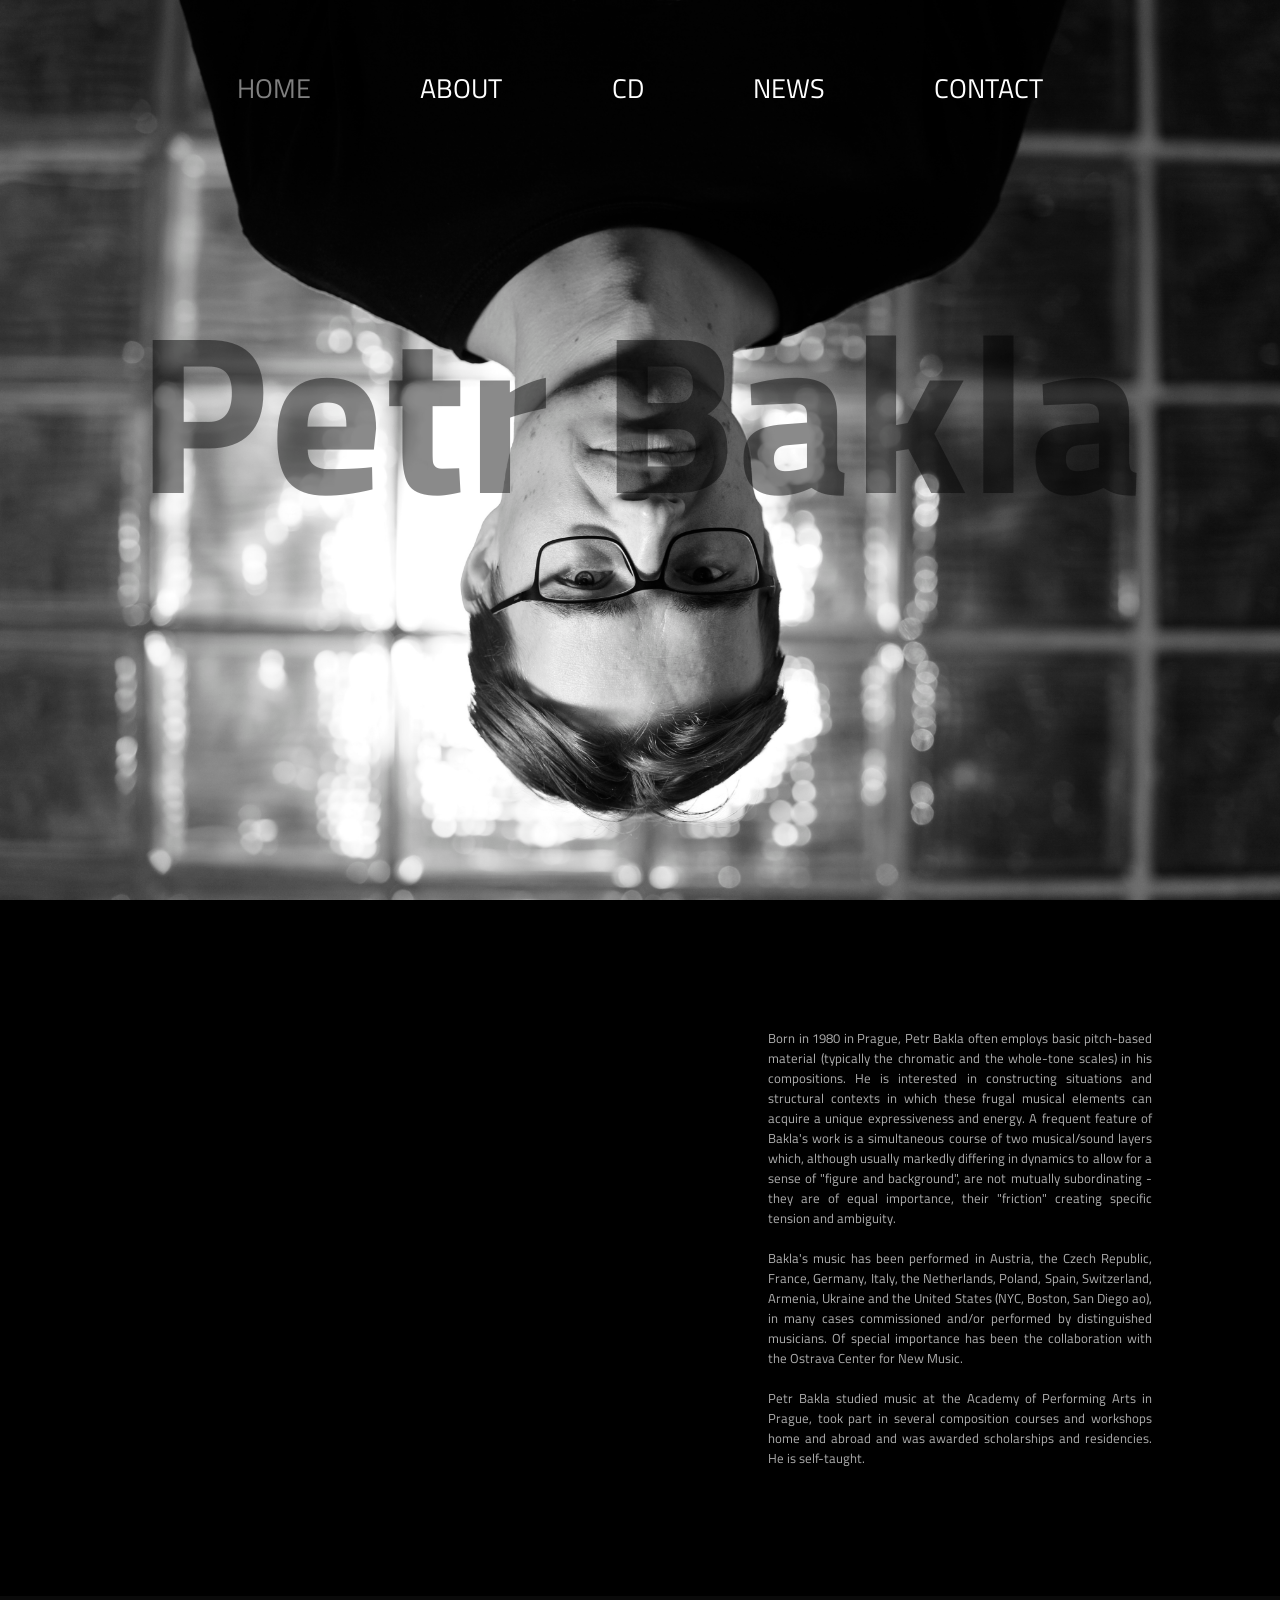
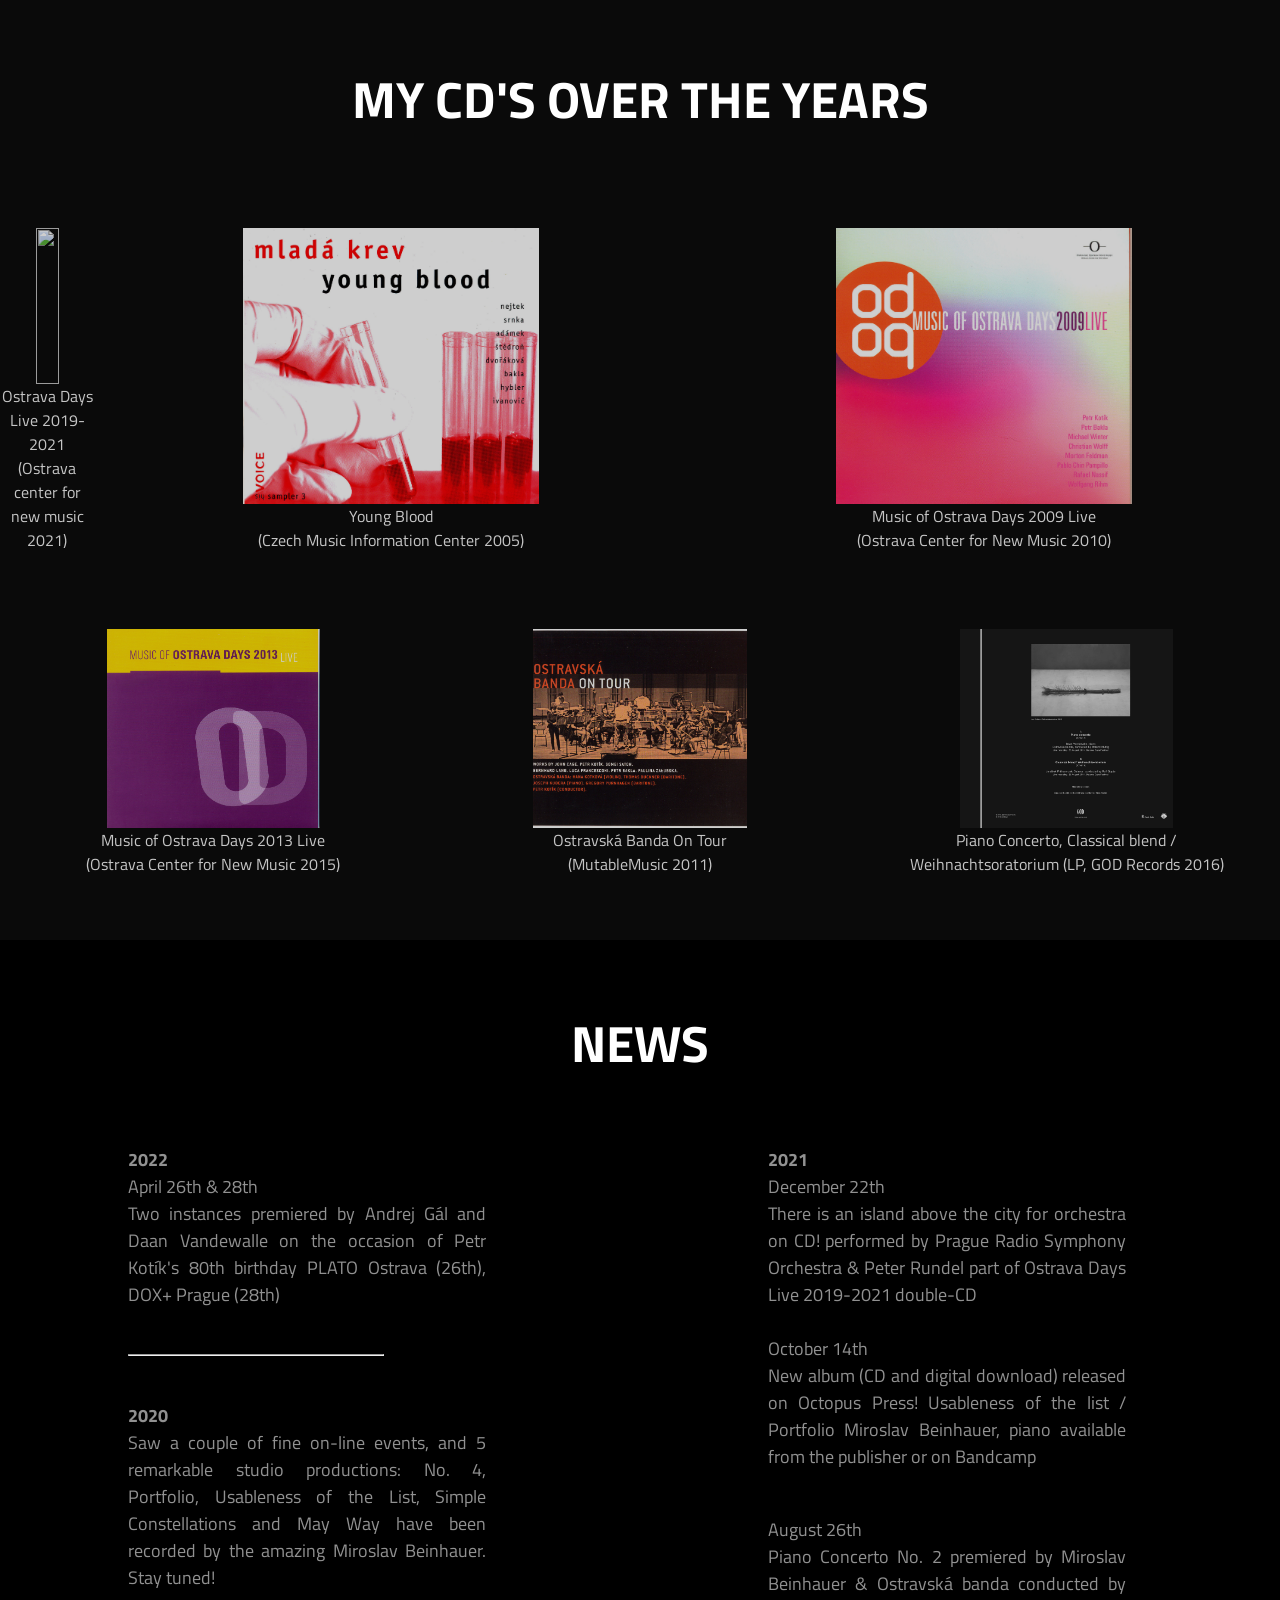
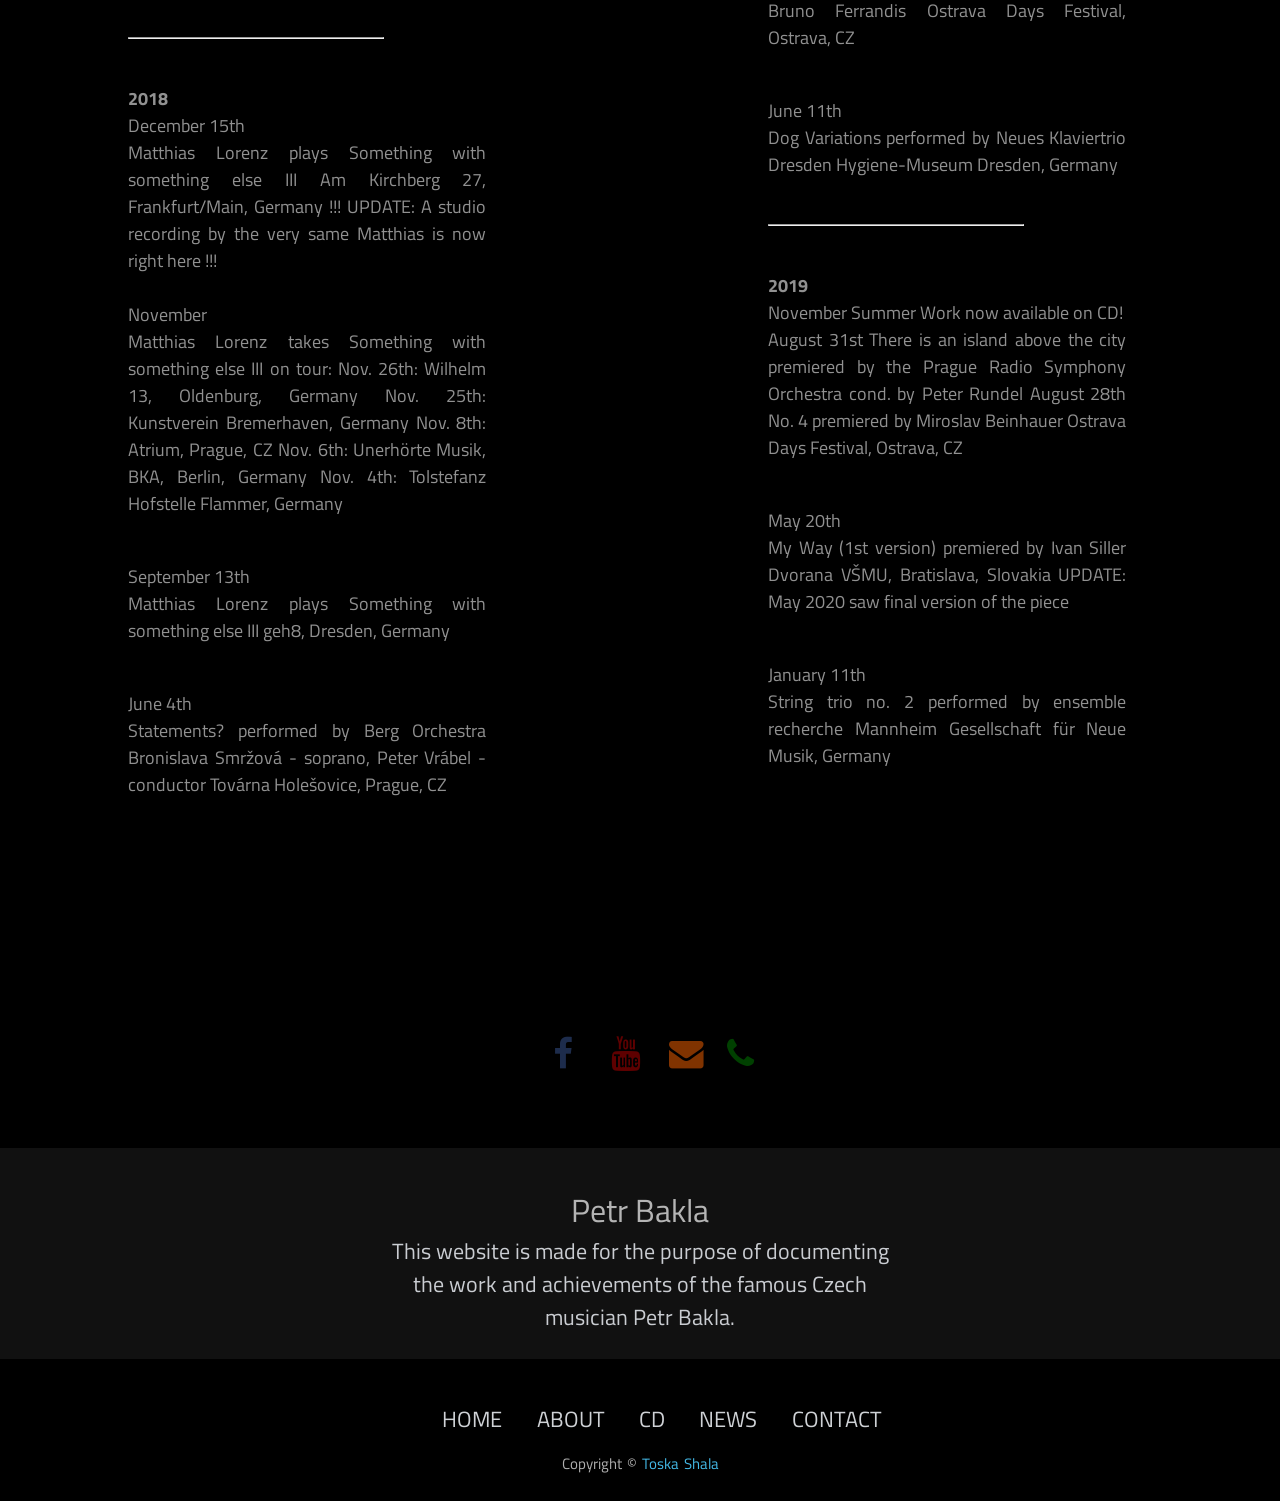
==== index.html @ 022b51d5 "first commit" ====
<!DOCTYPE html>
<html lang="en">

    <head>
        <link rel="stylesheet" href="https://cdnjs.cloudflare.com/ajax/libs/font-awesome/4.7.0/css/font-awesome.min.css">
        <link rel="stylesheet" href="index.css">
        <meta charset="UTF-8">
        <meta http-equiv="X-UA-Compatible" content="IE=edge">
        <meta name="viewport" content="width=device-width, initial-scale=1.0">
        <title>Home</title>
    </head>

    <script defer src=index.js></script>

    <header>
        
        <div id="intro">
            <div id="sideNavigation" class="sidenav">
                <a href="javascript:void(0)" class="closebtn" onclick="closeNav()">&times;</a>
                <a href="#" style="color: white;">Home</a>
                <a href="#biography">About</a>
                <a href="#cd">CD</a>
                <a href="#news">News</a>
                <a href="#contact">Contact</a>
              </div>
                  <a href="#" onclick="openNav()">
                  <svg viewBox="0 0 100 80" width="40" height="40">
                  <rect width="100" height="20" rx="8" style="fill:#2e5767"></rect>
                  <rect y="30" width="100" height="20" rx="8"style="fill:#2e5767"></rect>
                  <rect y="60" width="100" height="20" rx="8"style="fill:#2e5767"></rect>
              </svg>
                </a>
            <div id="menu">
                <ul>
                    <a href="index.html">
                        <li style="color: grey;">Home</li>
                    </a>
    
                    <a href="#biography">
                        <li>About</li>
                    </a>
    
                    <a href="#cd">
                        <li>CD</li>
                    </a>

                    <a href="#news">
                        <li>NEWS</li>
                    </a>
                
                    <a href="#contact">
                        <li>Contact</li>
                    </a>
                </ul>
            </div>
            <p>Petr Bakla</p>
        </div>
    </header>


    <body>


        <section id="biography">

        <p>
            Born in 1980 in Prague, Petr Bakla often employs basic pitch-based material      (typically the chromatic and the whole-tone scales) in his compositions. He is interested in constructing situations and structural contexts in which these frugal musical elements can acquire a unique expressiveness and energy. A frequent feature of Bakla's work is a simultaneous course of two musical/sound layers which, although usually markedly differing in dynamics to allow for a sense of "figure and background", are not mutually subordinating - they are of equal importance, their "friction" creating specific tension and ambiguity.
            <br><br>
            Bakla's music has been performed in Austria, the Czech Republic, France, Germany, Italy, the Netherlands, Poland, Spain, Switzerland, Armenia, Ukraine and the United States (NYC, Boston, San Diego ao), in many cases commissioned and/or performed by distinguished musicians. Of special importance has been the collaboration with the Ostrava Center for New Music.
            <br><br>
            Petr Bakla studied music at the Academy of Performing Arts in Prague, took part in several composition courses and workshops home and abroad and was awarded scholarships and residencies. He is self-taught.
        </p>

        </section>


        <section id="cd">

    <p id="title">My CD's over the years</p>

    <div id="cd1">

        <div class="item">
            <img src="bakla_island.jpg" alt="">Ostrava Days Live 2019-2021 <br>(Ostrava center for new music 2021)
        </div>

        <div class="item">
            <img src="Bakla_mladakrev.jpg" alt="">Young Blood <br> (Czech Music Information Center 2005)
        </div>

        <div class="item">
            <img src="Bakla_moolive.jpg" alt="">Music of Ostrava Days 2009 Live<br> (Ostrava Center for New Music 2010)
        </div>

    </div>

    <div id="cd2">

        <div class="item">
            <img src="Bakla_musicofostrava.jpg" alt="">Music of Ostrava Days 2013 Live <br> (Ostrava Center for New Music 2015)
        </div>

        <div class="item">
            <img src="Bakla_ontour.jpg" alt="">Ostravská Banda On Tour <br> (MutableMusic 2011)
        </div>

        <div class="item">
            <img src="Bakla_pianoconcerto.jpg" alt="">Piano Concerto, Classical blend /<br> Weihnachtsoratorium (LP, GOD Records 2016)
        </div>

    </div>

        </section>


        <section id="news">


            <p id="title">NEWS</p>

            <div id="news-flex">

                <div class="news1">

                    <p><b>2022</b><br>April 26th & 28th<br>
                        Two instances premiered by Andrej Gál and Daan Vandewalle
                        on the occasion of Petr Kotík's 80th birthday
                        PLATO Ostrava (26th), DOX+ Prague (28th) 
                    </p>

                    <br>
                    <hr width="50%">
                    <br>
                    <p><b>2020</b><br>
                        Saw a couple of fine on-line events, and 5 remarkable studio productions:
                        No. 4, Portfolio, Usableness of the List, Simple Constellations and May Way
                        have been recorded by the amazing Miroslav Beinhauer. Stay tuned!
                    </p>

                    <br>
                    <hr width="50%">
                    <br>

                    <p><b>2018</b><br>
                        December 15th <br>
                        Matthias Lorenz plays Something with something else III
                        Am Kirchberg 27, Frankfurt/Main, Germany
                        !!! UPDATE: A studio recording by the very same Matthias is now right here !!!
                        <br><br>
                        <p>November<br>
                            Matthias Lorenz takes Something with something else III on tour:
                            Nov. 26th: Wilhelm 13, Oldenburg, Germany    
                            Nov. 25th: Kunstverein Bremerhaven, Germany    
                            Nov. 8th:  Atrium, Prague, CZ    
                            Nov. 6th:  Unerhörte Musik, BKA, Berlin, Germany    
                            Nov. 4th:  Tolstefanz Hofstelle Flammer, Germany   
                        </p>    
                        <br>
                        <p>September 13th<br>
                            Matthias Lorenz plays Something with something else III
                            geh8, Dresden, Germany
                        </p>
                        <br>
                        <p>June 4th<br>
                            Statements? performed by Berg Orchestra    
                            Bronislava Smržová - soprano, Peter Vrábel - conductor    
                            Továrna Holešovice, Prague, CZ
                        </p>          
                    </p>
                    
                </div>
    
                <div class="news2">

                    <p><b>2021</b><br>December 22th<br>
                        There is an island above the city for orchestra on CD!
                        performed by Prague Radio Symphony Orchestra & Peter Rundel
                        part of Ostrava Days Live 2019-2021 double-CD
                        <br><br>
                        <p>October 14th<br>
                            New album (CD and digital download) released on Octopus Press!
                            Usableness of the list / Portfolio
                            Miroslav Beinhauer, piano
                            available from the publisher or on Bandcamp
                        </p>
                        <br>
                        <p>August 26th<br>
                            Piano Concerto No. 2
                            premiered by Miroslav Beinhauer & Ostravská banda conducted by Bruno Ferrandis
                            Ostrava Days Festival, Ostrava, CZ
                        </p>
                        <br>
                        <p>June 11th<br>
                            Dog Variations performed by Neues Klaviertrio Dresden
                            Hygiene-Museum Dresden, Germany
                        </p>
                    </p>
                    <br>
                    <hr width="50%">
                    <br>
                    <p><b>2019</b><br>
                        November
                        Summer Work now available on CD!
                        <br>
                        <p>August 31st
                            There is an island above the city
                            premiered by the Prague Radio Symphony Orchestra cond. by Peter Rundel
                            August 28th
                            No. 4 premiered by Miroslav Beinhauer
                            Ostrava Days Festival, Ostrava, CZ
                        </p>
                        <br>
                        <p>May 20th<br>
                            My Way (1st version) premiered by Ivan Siller
                            Dvorana VŠMU, Bratislava, Slovakia
                            UPDATE: May 2020 saw final version of the piece
                        </p>
                        <br>
                        <p>January 11th<br>
                            String trio no. 2 performed by ensemble recherche
                            Mannheim Gesellschaft für Neue Musik, Germany
                        </p>
                    </p>

                </div>
            </div>
        </section>

        <section id="contact">

            <div id="title1">Get in touch:</div>
            <div id="contact2">

                <a href="https://www.facebook.com/" target="_blank" class="fa fa-facebook"></a>
                <a href="https://www.youtube.com/watch?v=GbBS0vCYT_s" target="_blank" class="fa fa-youtube"></a>
                <a href="#" class="fa fa-envelope"></a>
                <a href="#" class="fa fa-phone"></a>

            </div>
        </section>

        <footer>
            <div class="footer-first">
                <h3>Petr Bakla</h3>
                <p>This website is made for the purpose of documenting the work and achievements of the famous Czech musician Petr Bakla.</p>
            </div>
            <div class="footer-second">

                        <div class="footer-nav">

                            <ul>
                                <li><a href="#">Home</a></li>
                                <li><a href="#biography">About</a></li>
                                <li><a href="#cd">CD</a></li>
                                <li><a href="#news">News</a></li>
                                <li><a href="#contact">Contact</a></li>

                            </ul>
                        </div>
                        <p>copyright &copy; <a href="#">Toska Shala</a></p>
            </div>
    
        </footer>

    </body>
</html>
---- index.css ----
@import url('https://fonts.googleapis.com/css2?family=Titillium+Web:wght@200;300;700&display=swap');

* {
    box-sizing: border-box;
    -webkit-font-smoothing: antialiased;
    margin: 0;
    padding: 0;
    scroll-behavior: smooth;
   
}

body {
    background-color: black;
    font-size: 30px;
    font-family: 'Titillium Web', sans-serif;
}

.sidenav {
    height: fit-content;
    position: fixed;
    z-index: 1;
    top: 0;
    left: 0;
    background-color: rgba(26, 25, 25, 0.673);
    overflow-x: hidden;
    padding-top: 5%;
    transition: 0.5s;
}
.sidenav{
    display: none;
}
svg {
    display: none;
    margin-left: 10%;
    padding-top: 10%;
    height: 100px;
}

.sidenav a {
    padding: 8px 8px 30px 32px;
    text-decoration: none;
    font-size: 5vw;
    color: #818181;
    display: block;
    transition: 0.3s
}

.sidenav a:hover, .offcanvas a:focus {
    color: #f1f1f1;
}

.sidenav .closebtn {
    position: absolute;
    top: 0;
    right: 25px;
    font-size: 36px;
    margin-left: 50px;
}

a {
    text-decoration: none;
    color: white;
}

li {
    font-size: 3vh;
    text-transform: uppercase;
    display: inline;
    padding: 4%;
    
}

li:hover {
    color: grey;
}

#menu {
    text-align: center;
    animation: navigation 2s;
    padding-top: 5%;
}

@keyframes navigation {
    0%{
        margin-right: 60%;
        opacity: 0;
    }
}

#intro {
    width: 100%;
    height: 100vh;
    background-repeat: no-repeat;
    background-position: center;
    background-size: cover;
    background-attachment: fixed;
    background-image: url(petr_bakla_portrait.jpg);
}

#intro p {
    color: rgba(1, 1, 1, 0.457);
    text-align: center;
    padding-top: 10%;
    font-size: 25vh;
    font-weight: 700;
    animation: name 2s;
}


@keyframes name {
    0%{
        opacity: 0;
        padding-top: 30%;
    }
}

#biography {
    overflow: hidden;
    width: 100%;
    height: fit-content;
    background-repeat: no-repeat;
    background-position: center;
    background-size: cover;
    background-attachment: fixed;
    background-image: url(audio.jpg);
}

#biography p {
    text-align: justify;
    text-justify: inter-word;
    color: rgba(255, 255, 255, 0.684);
    font-size: 1vw;
    width: 40%;
    float: right;
    padding-top: 10%;
    padding-right: 10%;
    padding-bottom: 10%;

}

#title {
    color: white;
    font-weight: 700;
    text-transform: uppercase;
    font-size: 4vw;
    padding-top: 5%;
}

#cd {
    text-align: center;
    padding-bottom: 5%;
    height: fit-content;
    width: 100%;
    background: rgba(11, 11, 11, 0.912);
    display: flex;
    flex-direction: column;
}

#cd p {
    padding-bottom: 7%;
}

#cd1 {
    display: flex;
    padding-bottom: 6%;
}

#cd2 {
    display: flex;
}

.item img {
    opacity: 0.8;
    width: 50%;
    height: 100%;
    object-fit: cover;
}

.item {
    font-size: 1.8vh;
    display: flex;
    flex-direction: column;
    color: rgba(255, 255, 255, 0.764);
    text-align: center;
    align-items: center;
}

.item:hover {
    opacity: 0.5;
}

#news {
    text-align: center;
    padding-bottom: 5%;
    width: 100%;
    height: fit-content;
    background-image: url(music.jpg);
    background-repeat: no-repeat;
    background-position: center;
    background-size: cover;
    background-attachment: fixed;
    display: block;
}

#news-flex {
    display: flex;
    text-align: left;
}

#news-flex p {
    text-align: justify;
    text-justify: inter-word;
    width: 70%;
    font-size: 2vh;
    color: rgba(255, 255, 255, 0.568);

}

.news1 {
    padding-left: 10%;
    padding-top: 5%;
    flex: 1;
    
}

.news2 {
    padding-left: 10%;
    padding-top: 5%;
    flex: 1;
    
}

#contact {
    background-image: url(contact.jpg);
    background-repeat: no-repeat;
    background-position: center;
    background-size: cover;
    background-attachment: fixed;
    opacity: 0.5;
    height: fit-content;
    width: 100%;
    align-items: center;
    display: block;
    padding-bottom: 5%;
}

#title1 {
    color: black;
    font-weight: 700;
    text-transform: uppercase;
    font-size: 5vw;
    padding-top: 5%;
    align-items: center;
    align-content: center;
    text-align: center;
    flex: 1;
}

#contact2 {
    align-items: center;
    align-content: center;
    text-align: center;
    font-family: 'Titillium Web', sans-serif;
    

}

.fa {
    font-size: 2.7vw;
    width: 3%;
    text-decoration: none;
    padding: 1% 2%;
    border-radius: 50%;
  }
  
  .fa:hover {
    opacity: 0.7;
  }

  .fa-facebook {
    color: #3B5998;
  }

  .fa-youtube {
    color: #bb0000;
  }
  
  .fa-envelope{
    color: #ff6600;
  }

  .fa-phone{
    color: green;
}

footer {
    background: #111;
    height: auto;
    width: 100%;
    padding-top: 3%;
    color: rgba(255, 255, 255, 0.685);
}

.footer-first {
    display: flex;
    flex-direction: column;
    align-items: center;
    justify-content: center;
    text-align: center;
    padding-bottom: 2%;
}

.footer-first h3 {
    font-size: 2rem;
    font-weight: 500;
    text-transform: capitalize;
    
}

.footer-first p {
    max-width: 500px;
    font-size: 1.7vw;
    color: #cacdd2;
}

.footer-second {
    background: #000;
    width: 100%;
    padding: 2%;
    padding-bottom: 2%;
    text-align: center;
    display: flex;
    flex-direction: column;
    text-align: center;
    align-items: center;
    align-content: center;
}

.footer-second p {
    font-size: 1.2vw;
    word-spacing: 2px;
    text-transform: capitalize;
}

.footer-second p a{
    color:#44bae8;
    font-size: 1.2vw;
    text-decoration: none;
}
.footer-second span {
    text-transform: uppercase;
    opacity: .4;
}

.footer-nav {
    width: 35%; 
}

.footer-nav ul {
  display: flex;
}

.footer-nav ul li {
    display: block;
    font-size: 1.7vw;
}

.footer-nav ul li a {
    color: #cfd2d6;
    text-decoration: none;
}

.footer-nav ul li a:hover {
    color: #27bcda;
}

@media only screen and (max-width: 500px) {
    svg{
        display: block;
    }
    .sidenav{
        display: block;
    }
    #menu{
        display: none;
    }
}

@media only screen and (max-width: 450px){
    #cd1{
        display: block;
    }

    #cd1 .item img{
        width: 35%;
    }
    #cd2 .item{
        font-size: 1.5vw;
    }
}

@media only screen and (max-width: 590px){
    #intro p{
        font-size: 15vh;
    }
}


@media only screen and (max-width: 700px){
    #news-flex{
        display: block;
    }
}
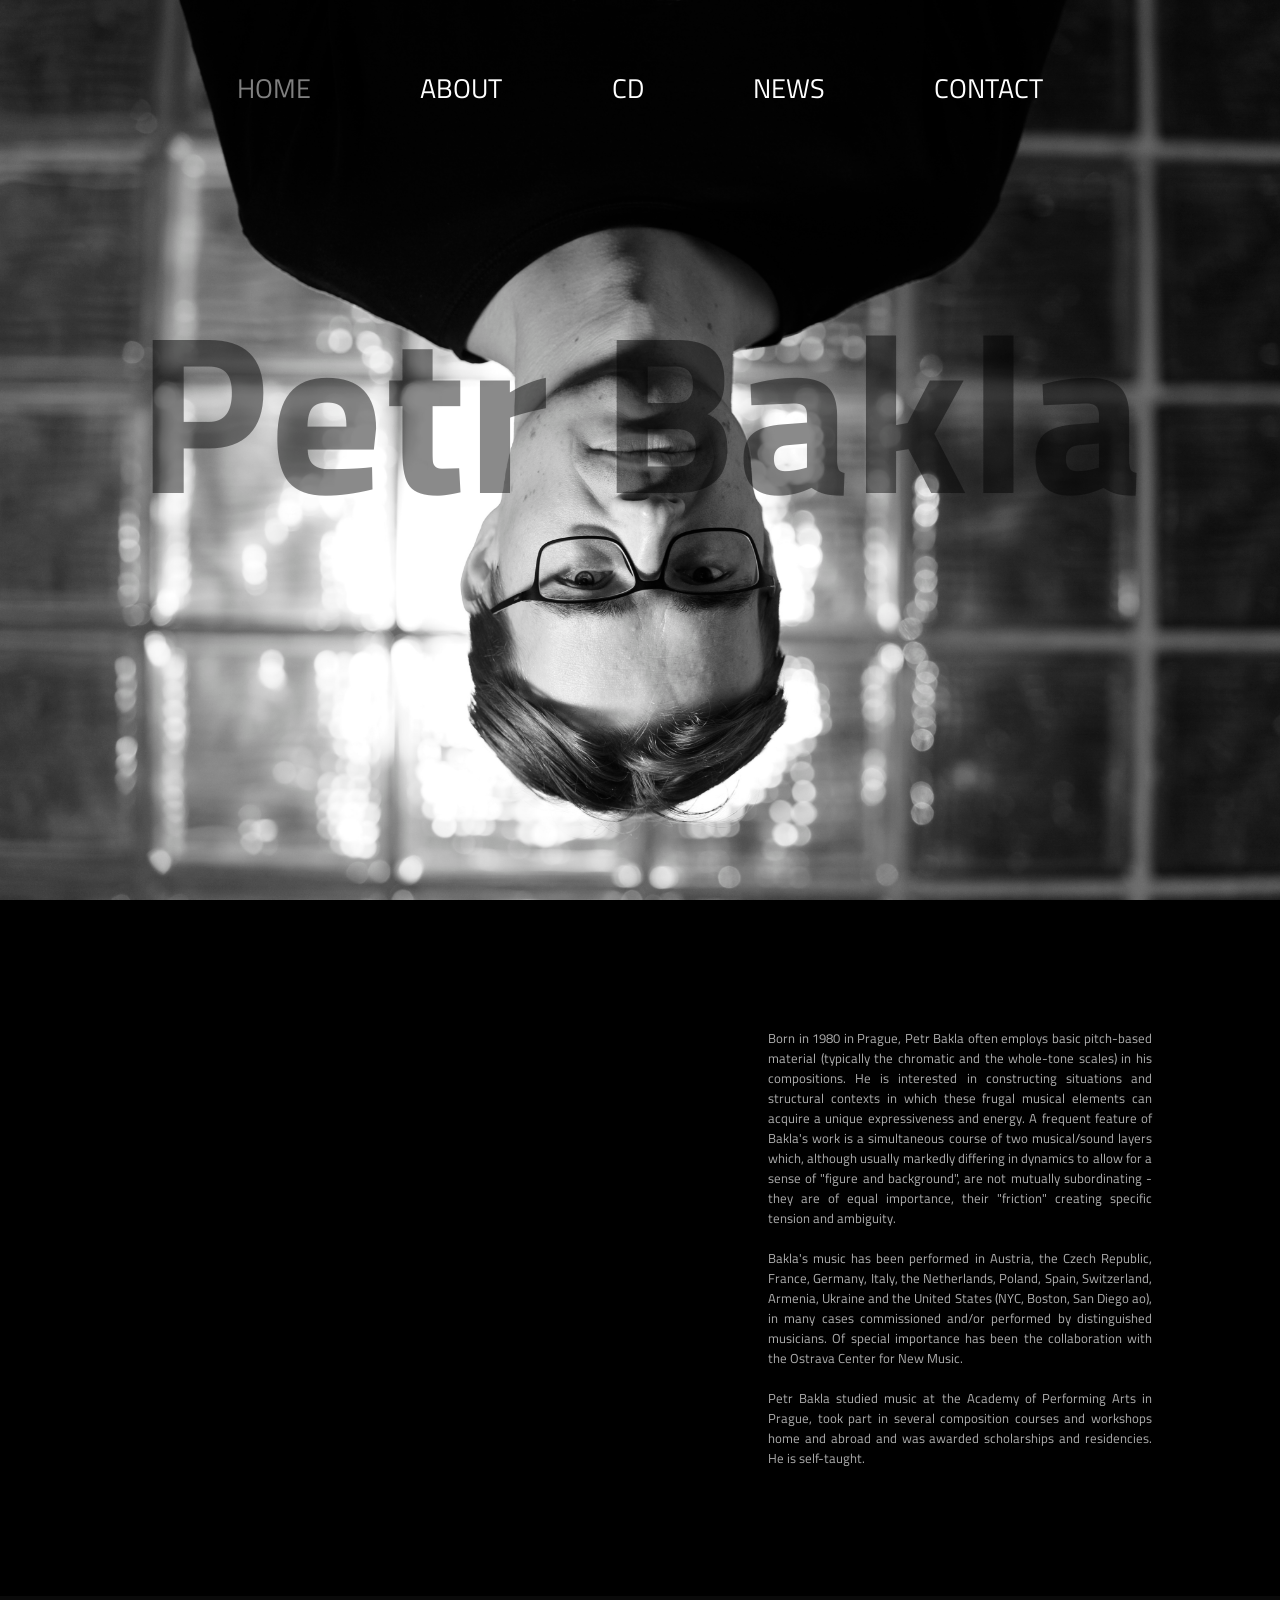
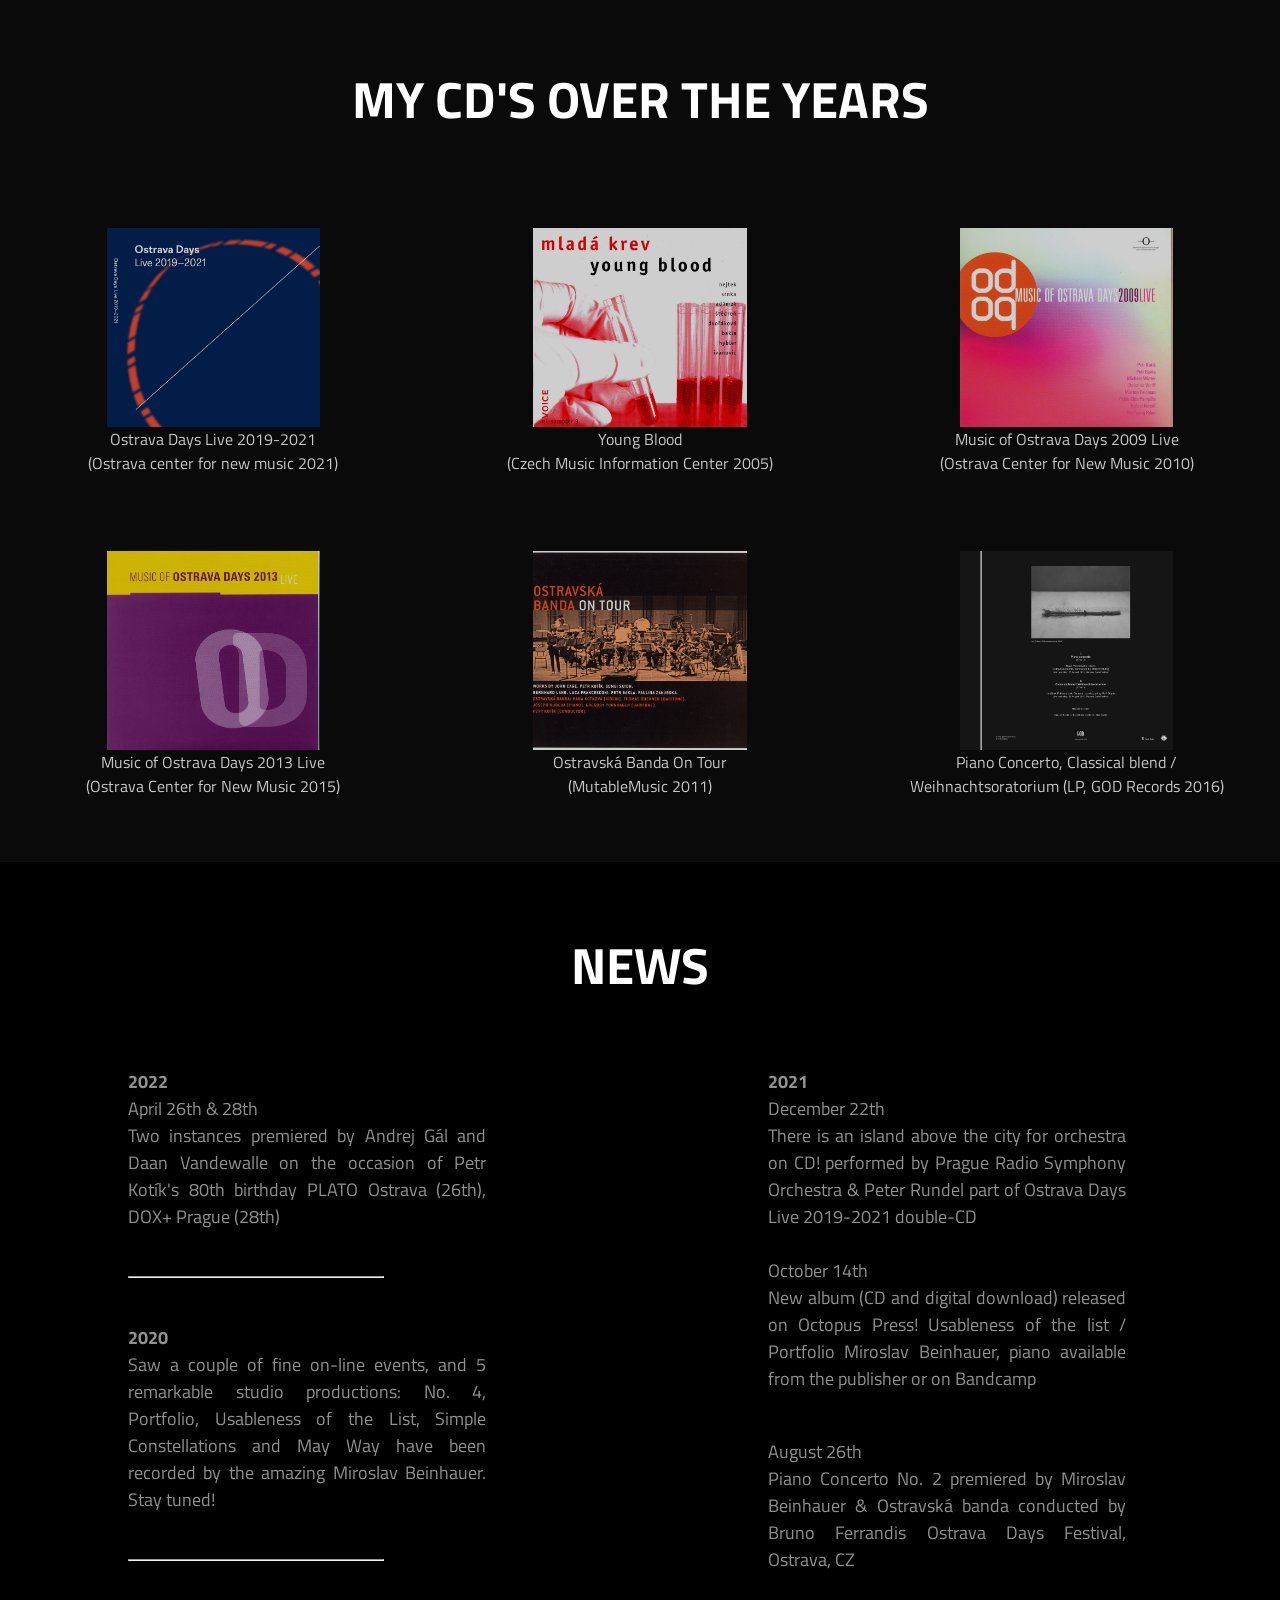
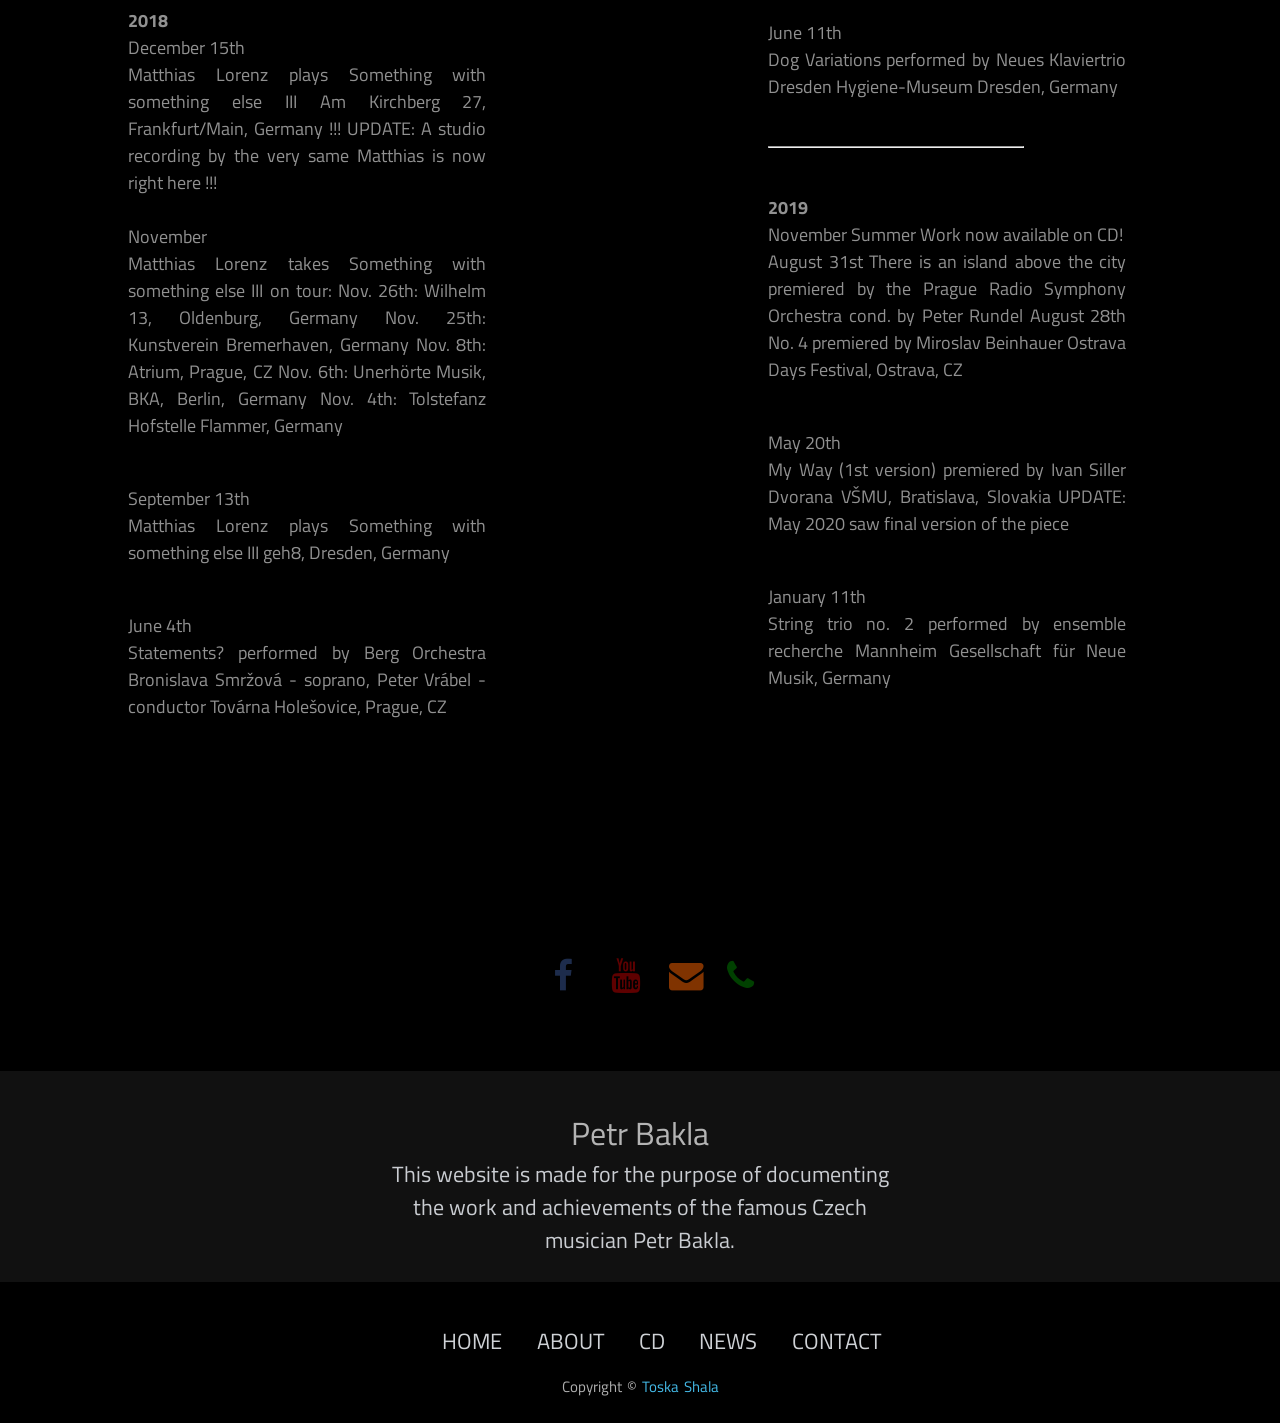
==== commit ebe6ed73: "master" ====
--- a/index.html
+++ b/index.html
@@ -81,7 +81,7 @@
     <div id="cd1">
 
         <div class="item">
-            <img src="bakla_island.jpg" alt="">Ostrava Days Live 2019-2021 <br>(Ostrava center for new music 2021)
+            <img src="Bakla_island.jpg" alt="">Ostrava Days Live 2019-2021 <br>(Ostrava center for new music 2021)
         </div>
 
         <div class="item">
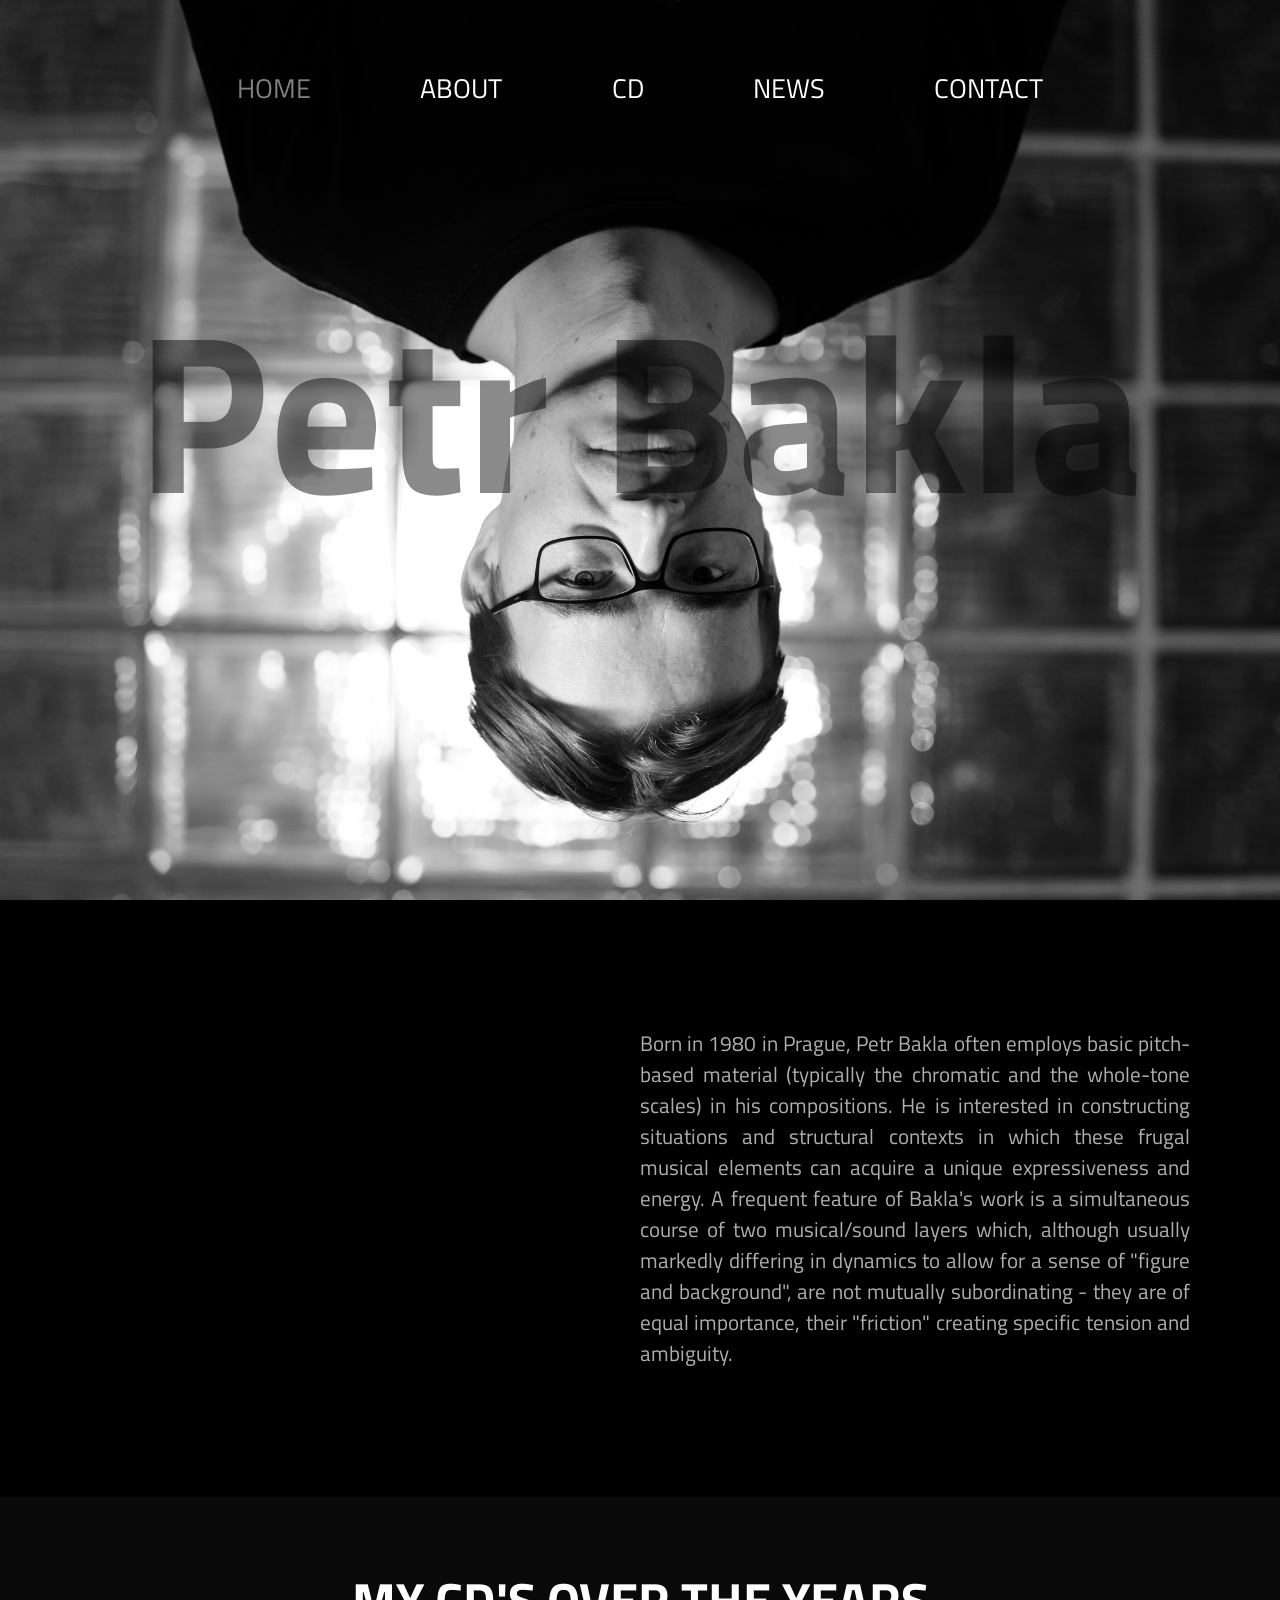
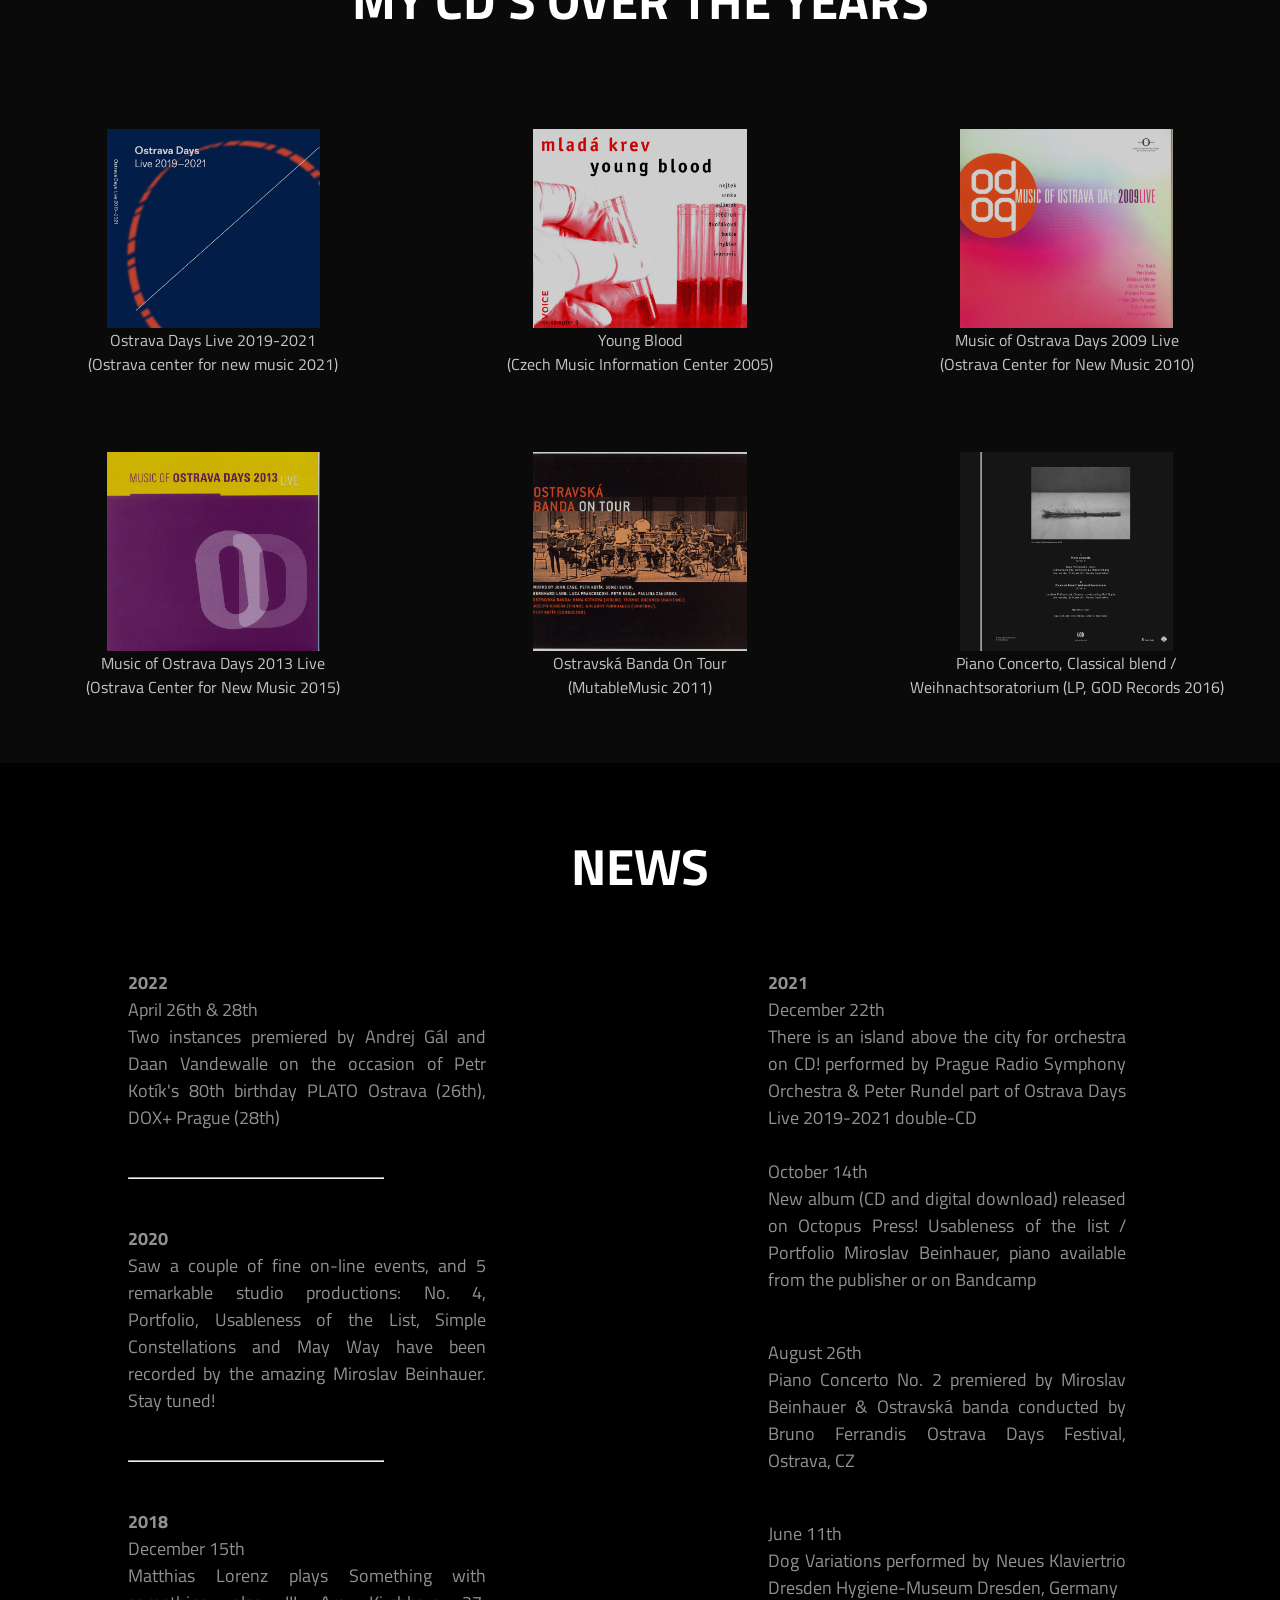
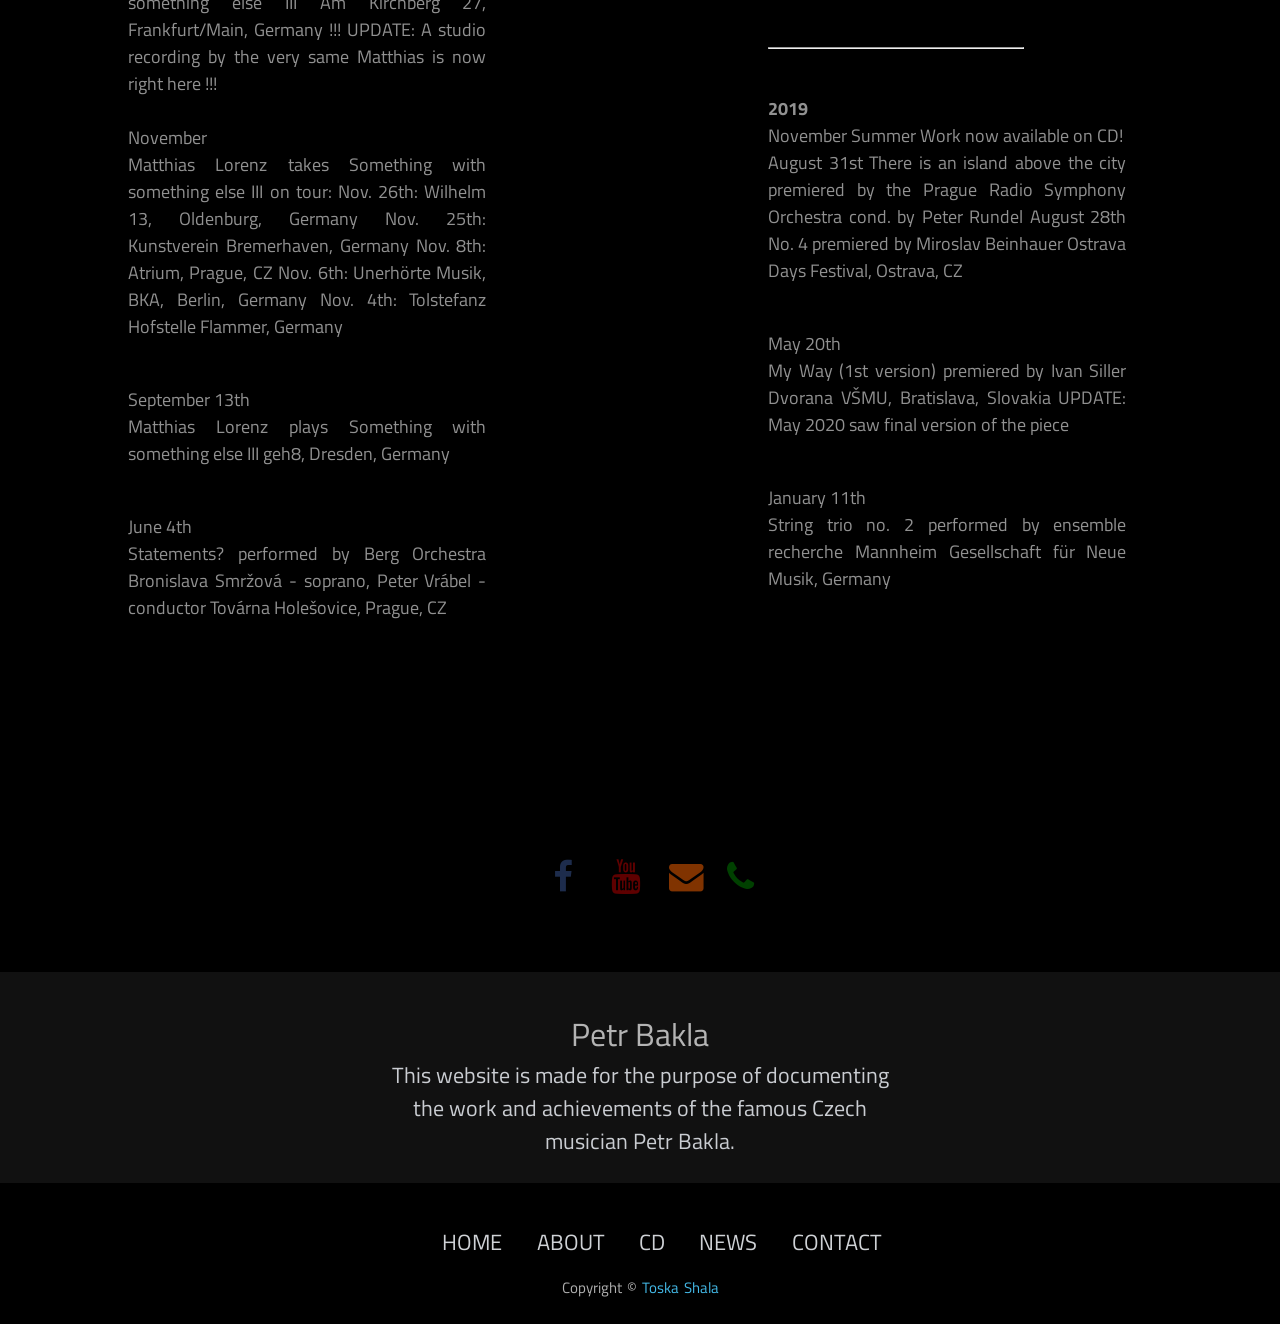
==== commit 15143e9e: "master" ====
--- a/index.html
+++ b/index.html
@@ -63,52 +63,50 @@
 
         <section id="biography">
 
-        <p>
-            Born in 1980 in Prague, Petr Bakla often employs basic pitch-based material      (typically the chromatic and the whole-tone scales) in his compositions. He is interested in constructing situations and structural contexts in which these frugal musical elements can acquire a unique expressiveness and energy. A frequent feature of Bakla's work is a simultaneous course of two musical/sound layers which, although usually markedly differing in dynamics to allow for a sense of "figure and background", are not mutually subordinating - they are of equal importance, their "friction" creating specific tension and ambiguity.
-            <br><br>
-            Bakla's music has been performed in Austria, the Czech Republic, France, Germany, Italy, the Netherlands, Poland, Spain, Switzerland, Armenia, Ukraine and the United States (NYC, Boston, San Diego ao), in many cases commissioned and/or performed by distinguished musicians. Of special importance has been the collaboration with the Ostrava Center for New Music.
-            <br><br>
-            Petr Bakla studied music at the Academy of Performing Arts in Prague, took part in several composition courses and workshops home and abroad and was awarded scholarships and residencies. He is self-taught.
-        </p>
+            <div id="para1">
+                Born in 1980 in Prague, Petr Bakla often employs basic pitch-based material (typically the chromatic and the whole-tone scales) in his compositions. He is interested in constructing situations and structural contexts in which these frugal musical elements can acquire a unique expressiveness and energy. A frequent feature of Bakla's work is a simultaneous course of two musical/sound layers which, although usually markedly differing in dynamics to allow for a sense of "figure and background", are not mutually subordinating - they are of equal importance, their "friction" creating specific tension and ambiguity.
+            </div>
+        
+
 
         </section>
 
 
         <section id="cd">
 
-    <p id="title">My CD's over the years</p>
-
-    <div id="cd1">
-
-        <div class="item">
-            <img src="Bakla_island.jpg" alt="">Ostrava Days Live 2019-2021 <br>(Ostrava center for new music 2021)
-        </div>
-
-        <div class="item">
-            <img src="Bakla_mladakrev.jpg" alt="">Young Blood <br> (Czech Music Information Center 2005)
-        </div>
-
-        <div class="item">
-            <img src="Bakla_moolive.jpg" alt="">Music of Ostrava Days 2009 Live<br> (Ostrava Center for New Music 2010)
-        </div>
-
-    </div>
-
-    <div id="cd2">
-
-        <div class="item">
-            <img src="Bakla_musicofostrava.jpg" alt="">Music of Ostrava Days 2013 Live <br> (Ostrava Center for New Music 2015)
-        </div>
-
-        <div class="item">
-            <img src="Bakla_ontour.jpg" alt="">Ostravská Banda On Tour <br> (MutableMusic 2011)
-        </div>
-
-        <div class="item">
-            <img src="Bakla_pianoconcerto.jpg" alt="">Piano Concerto, Classical blend /<br> Weihnachtsoratorium (LP, GOD Records 2016)
-        </div>
-
-    </div>
+            <p id="title">My CD's over the years</p>
+
+            <div id="cd1">
+
+                <div class="item">
+                    <img src="Bakla_island.jpg" alt="">Ostrava Days Live 2019-2021 <br>(Ostrava center for new music 2021)
+                </div>
+
+                <div class="item">
+                    <img src="Bakla_mladakrev.jpg" alt="">Young Blood <br> (Czech Music Information Center 2005)
+                </div>
+
+                <div class="item">
+                    <img src="Bakla_moolive.jpg" alt="">Music of Ostrava Days 2009 Live<br> (Ostrava Center for New Music 2010)
+                </div>
+
+            </div>
+
+            <div id="cd2">
+
+                <div class="item">
+                    <img src="Bakla_musicofostrava.jpg" alt="">Music of Ostrava Days 2013 Live <br> (Ostrava Center for New Music 2015)
+                </div>
+
+                <div class="item">
+                    <img src="Bakla_ontour.jpg" alt="">Ostravská Banda On Tour <br> (MutableMusic 2011)
+                </div>
+
+                <div class="item">
+                    <img src="Bakla_pianoconcerto.jpg" alt="">Piano Concerto, Classical blend /<br> Weihnachtsoratorium (LP, GOD Records 2016)
+                </div>
+
+            </div>
 
         </section>
 
--- a/index.css
+++ b/index.css
@@ -16,7 +16,7 @@
 }
 
 .sidenav {
-    height: fit-content;
+    height: 100%;
     position: fixed;
     z-index: 1;
     top: 0;
@@ -29,6 +29,7 @@
 .sidenav{
     display: none;
 }
+
 svg {
     display: none;
     margin-left: 10%;
@@ -123,20 +124,20 @@
     background-size: cover;
     background-attachment: fixed;
     background-image: url(audio.jpg);
-}
-
-#biography p {
+    display: flex;
+    flex-direction: column;
+    padding: 10% 7% 10% 50%;
+    
+}
+
+#biography div{
+    color: rgba(255, 255, 255, 0.684);
+    width: 100%;
+    float: right;
+    font-size: 2.3vh;
     text-align: justify;
-    text-justify: inter-word;
-    color: rgba(255, 255, 255, 0.684);
-    font-size: 1vw;
-    width: 40%;
-    float: right;
-    padding-top: 10%;
-    padding-right: 10%;
-    padding-bottom: 10%;
-
-}
+}
+
 
 #title {
     color: white;
@@ -374,19 +375,9 @@
     color: #27bcda;
 }
 
-@media only screen and (max-width: 500px) {
-    svg{
-        display: block;
-    }
-    .sidenav{
-        display: block;
-    }
-    #menu{
-        display: none;
-    }
-}
-
-@media only screen and (max-width: 450px){
+
+
+@media only screen and (max-width: 600px){
     #cd1{
         display: block;
     }
@@ -402,6 +393,7 @@
 @media only screen and (max-width: 590px){
     #intro p{
         font-size: 15vh;
+        padding-top: 20%;
     }
 }
 
@@ -410,6 +402,20 @@
     #news-flex{
         display: block;
     }
-}
-
-
+    svg{
+        display: block;
+    }
+    .sidenav{
+        display: block;
+    }
+    #menu{
+        display: none;
+    }
+    #biography{
+        padding-left: 20%;
+        padding-right: 20%;
+    }
+
+}
+
+
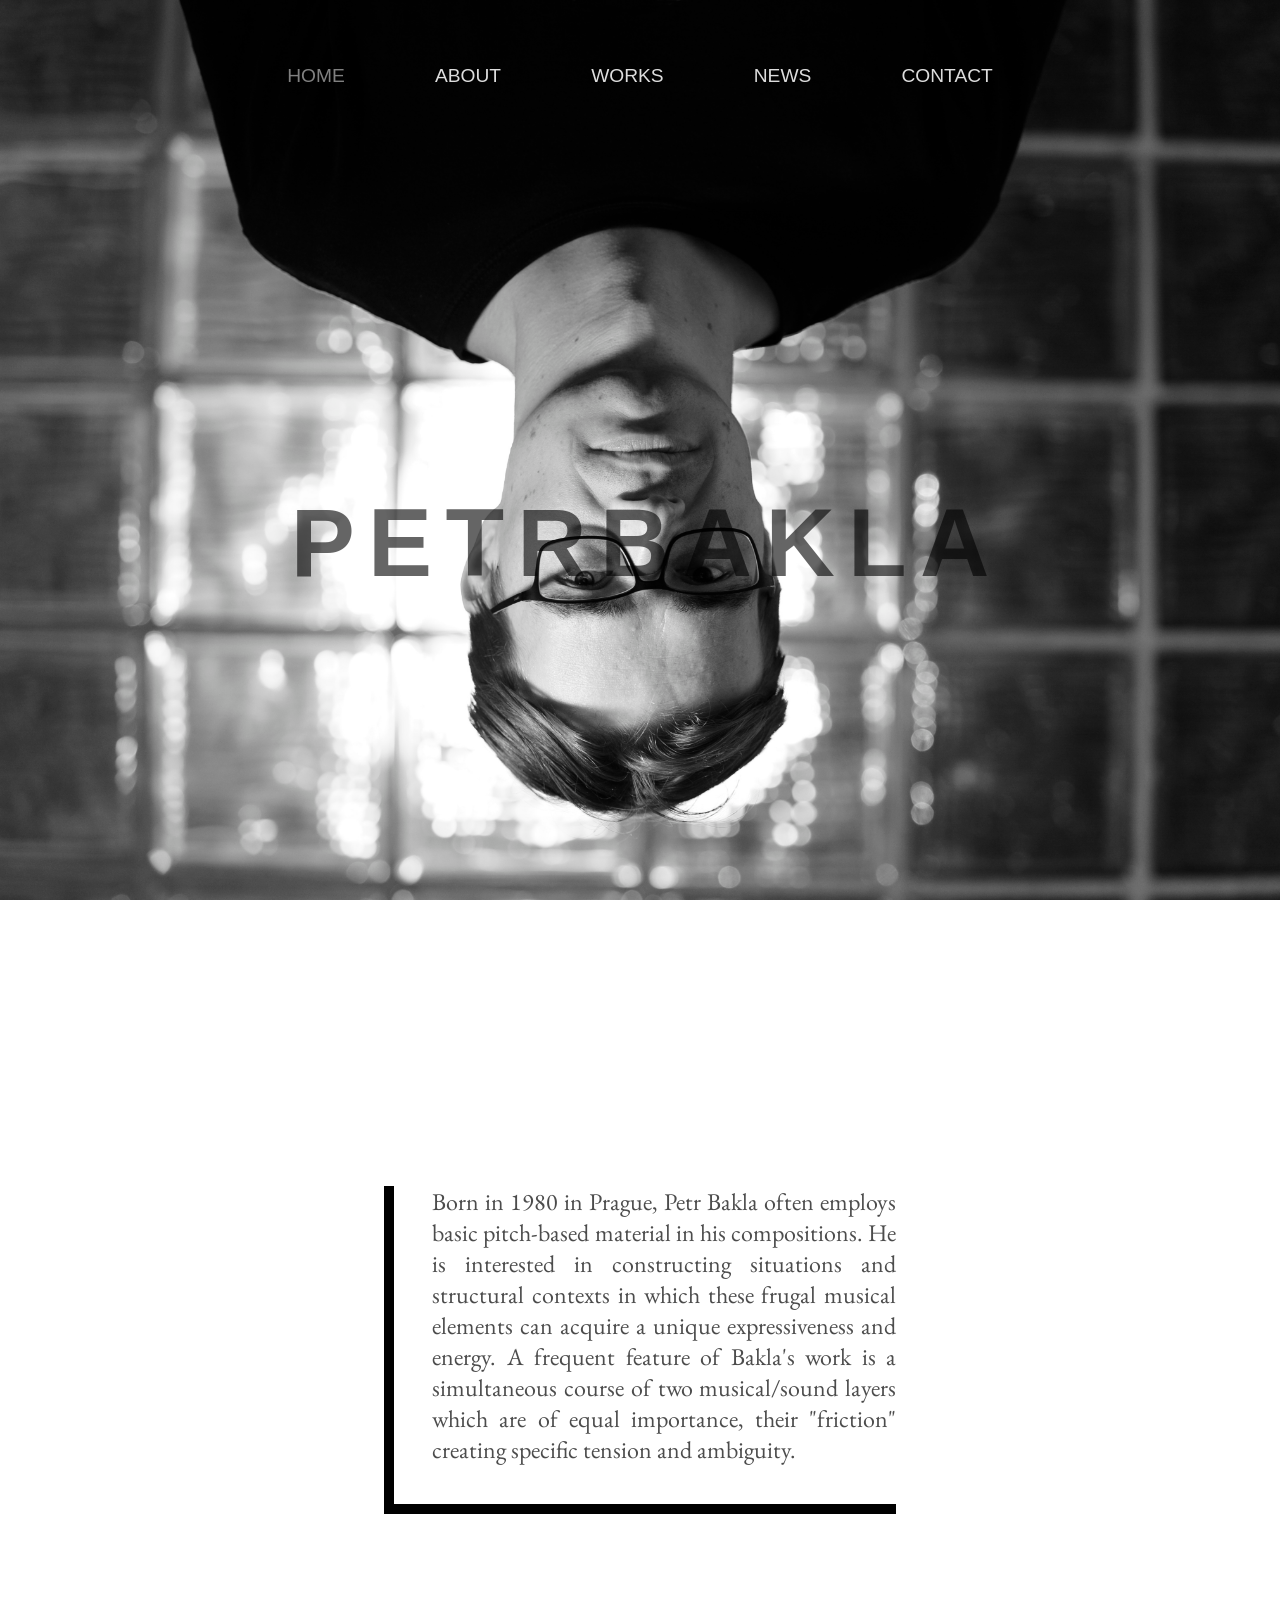
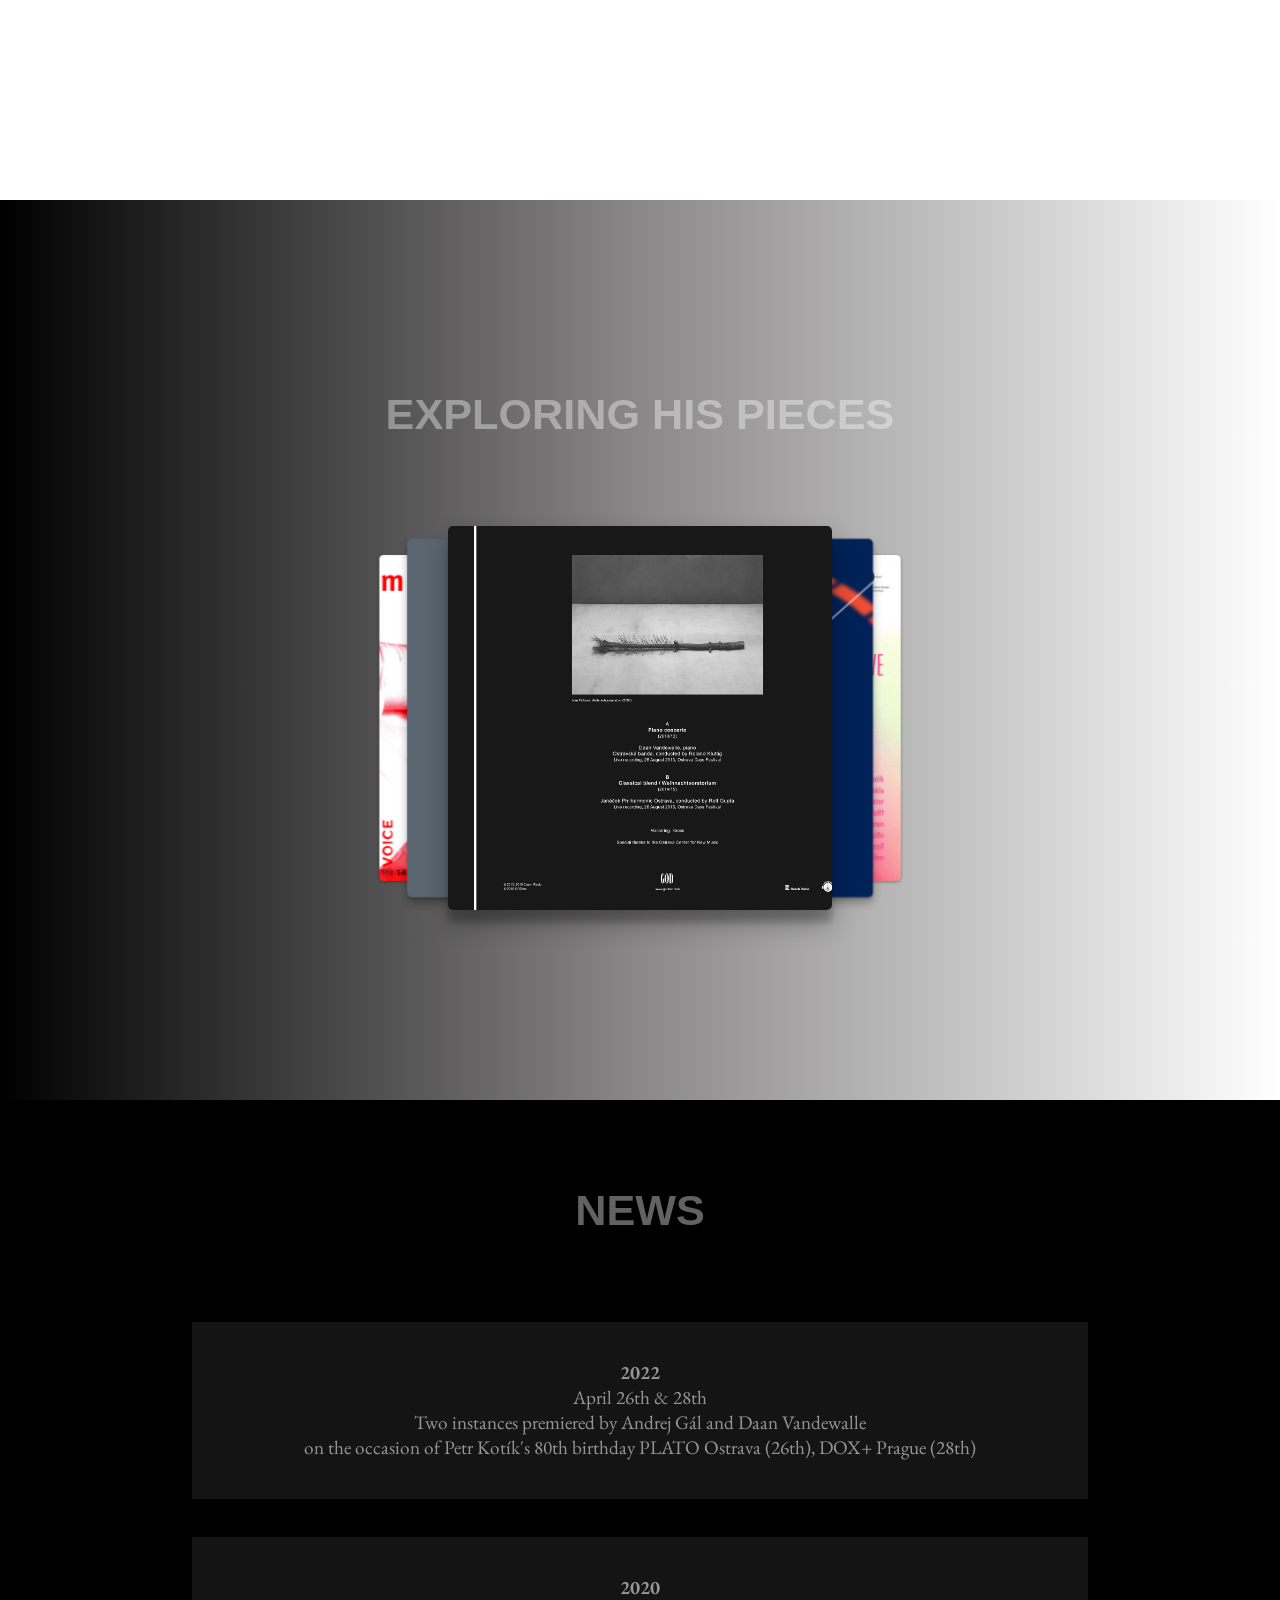
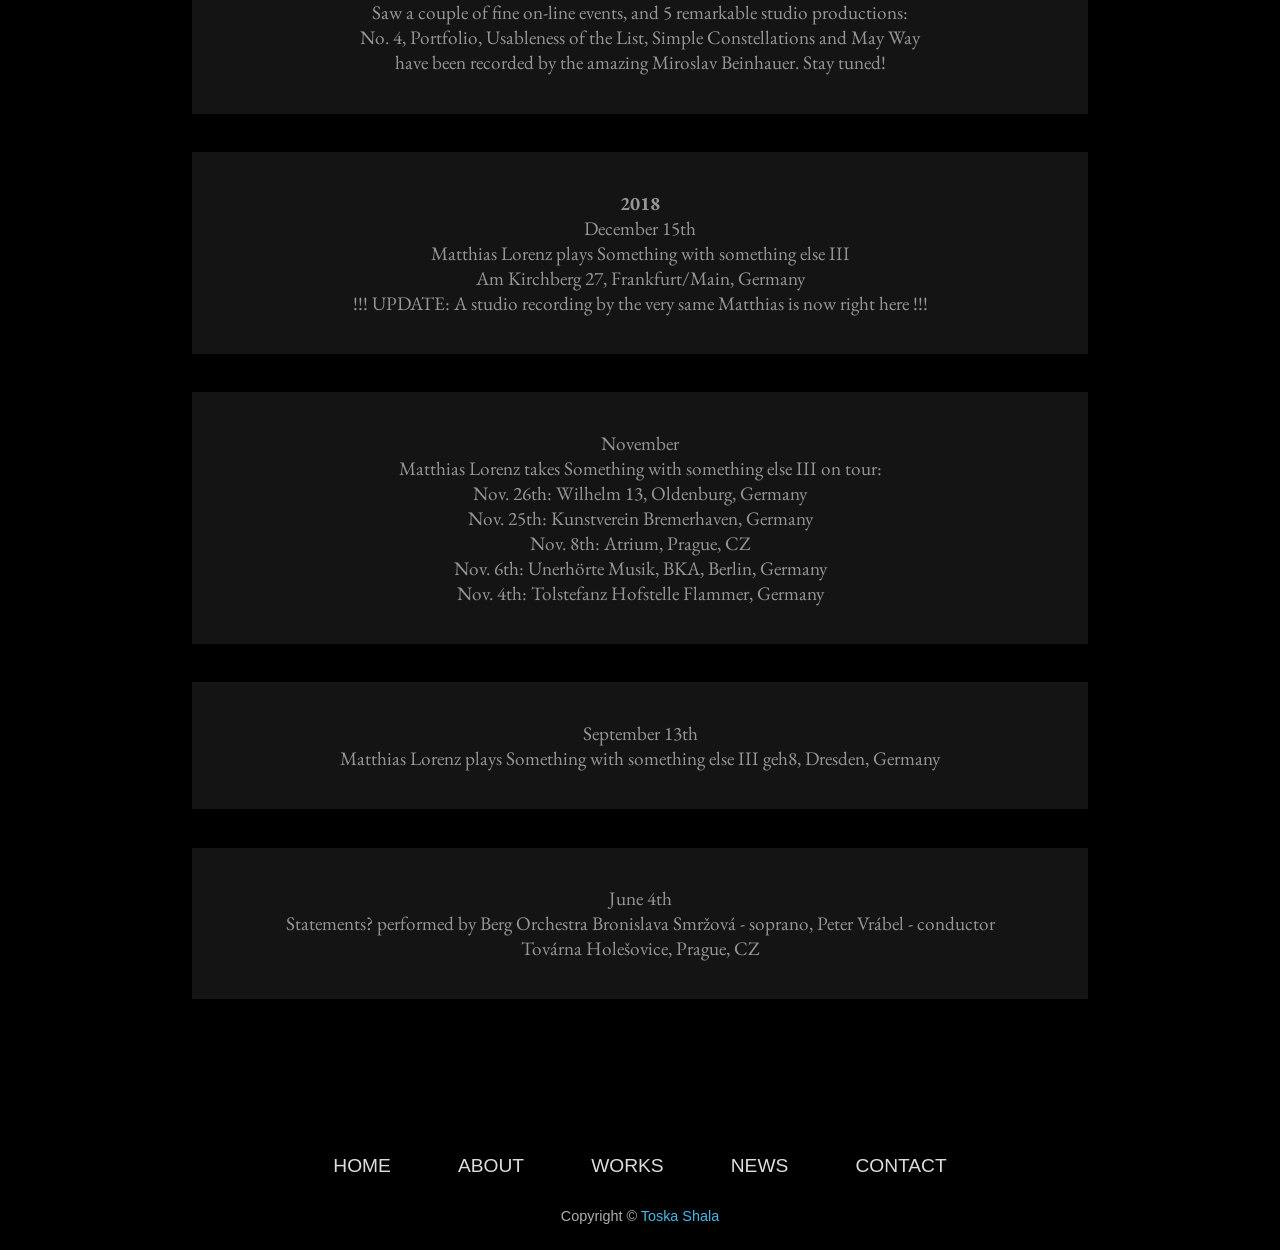
==== commit ac8accd1: "Initial commit" ====
--- a/index.html
+++ b/index.html
@@ -12,253 +12,206 @@
 
     <script defer src=index.js></script>
 
-    <header>
-        
-        <div id="intro">
-            <div id="sideNavigation" class="sidenav">
-                <a href="javascript:void(0)" class="closebtn" onclick="closeNav()">&times;</a>
-                <a href="#" style="color: white;">Home</a>
-                <a href="#biography">About</a>
-                <a href="#cd">CD</a>
-                <a href="#news">News</a>
-                <a href="#contact">Contact</a>
-              </div>
-                  <a href="#" onclick="openNav()">
-                  <svg viewBox="0 0 100 80" width="40" height="40">
-                  <rect width="100" height="20" rx="8" style="fill:#2e5767"></rect>
-                  <rect y="30" width="100" height="20" rx="8"style="fill:#2e5767"></rect>
-                  <rect y="60" width="100" height="20" rx="8"style="fill:#2e5767"></rect>
-              </svg>
-                </a>
-            <div id="menu">
-                <ul>
-                    <a href="index.html">
-                        <li style="color: grey;">Home</li>
-                    </a>
+
+    <body>
+        <header id="intro">
+        
+        
+            <div id="mobile-header">
+                <nav id="nav">
+                    <ul>
+                        <li><a href="index.html">Home</a></li>
+                        <li><a href="#biography">About</a></li>
+                        <li><a href="#cd">Works</a></li>
+                        <li><a href="#news">News</a></li>
+                        <li><a href="mailto:petrbakla@gmail.com?subject=Contact&body=Hello Petr, I found this e-mail from a website. Would you be free to discuss potential collaborations?"
+                            target="_blank">Contact</a></li>
+                    </ul>
+                    </nav>
+                    <div id="hamburger">
+                        <span></span>
+                        <span></span>
+                        <span></span>
+                        <span></span>
+                    </div>
+
+            </div>
+                
+                <div id="menu">
+                    <ul>
+                        <a href="index.html">
+                            <li style="color: grey;">Home</li>
+                        </a>
+        
+                        <a href="#biography">
+                            <li>About</li>
+                        </a>
+        
+                        <a href="#cd">
+                            <li>WORKS</li>
+                        </a>
     
-                    <a href="#biography">
-                        <li>About</li>
-                    </a>
+                        <a href="#news">
+                            <li>NEWS</li>
+                        </a>
+                    
+                        <a href="mailto:petrbakla@gmail.com?subject=Contact&body=Hello Petr, I found this e-mail from a website.
+                         Would you be free to discuss potential collaborations?"target="_blank">
+                                <li>Contact</li>
+                            </a>
+                    </ul>
+                </div>
+
+                <div class="naming">
+
+                
+                <p class="waviy">
+                    <span style="--i:1">P</span>
+                    <span style="--i:2">E</span>
+                    <span style="--i:3">T</span>
+                    <span style="--i:4">R</span>
+                
+                    <span style="--i:5">B</span>
+                    <span style="--i:6">A</span>
+                    <span style="--i:7">K</span>
+                    <span style="--i:8">L</span>
+                    <span style="--i:9">A</span>
+                </p>
+                
+            </div>
+        </header>
+
+
+        <section id="biography">
+
+            <div class="bio">
     
-                    <a href="#cd">
-                        <li>CD</li>
-                    </a>
-
-                    <a href="#news">
-                        <li>NEWS</li>
-                    </a>
-                
-                    <a href="#contact">
-                        <li>Contact</li>
-                    </a>
-                </ul>
+
+            <div class="para1">
+                Born in 1980 in Prague, Petr Bakla often 
+                employs basic pitch-based material in his compositions. 
+                  He is interested in constructing
+                   situations and structural contexts 
+                   in which these frugal musical elements 
+                   can acquire a unique expressiveness 
+                   and energy. A frequent feature of
+                    Bakla's work is a simultaneous 
+                    course of two musical/sound 
+                    layers which are of equal importance,
+                     their "friction" creating specific
+                      tension and ambiguity.
             </div>
-            <p>Petr Bakla</p>
+
         </div>
-    </header>
-
-
-    <body>
-
-
-        <section id="biography">
-
-            <div id="para1">
-                Born in 1980 in Prague, Petr Bakla often employs basic pitch-based material (typically the chromatic and the whole-tone scales) in his compositions. He is interested in constructing situations and structural contexts in which these frugal musical elements can acquire a unique expressiveness and energy. A frequent feature of Bakla's work is a simultaneous course of two musical/sound layers which, although usually markedly differing in dynamics to allow for a sense of "figure and background", are not mutually subordinating - they are of equal importance, their "friction" creating specific tension and ambiguity.
-            </div>
-        
 
 
         </section>
 
-
         <section id="cd">
-
-            <p id="title">My CD's over the years</p>
-
-            <div id="cd1">
-
-                <div class="item">
-                    <img src="Bakla_island.jpg" alt="">Ostrava Days Live 2019-2021 <br>(Ostrava center for new music 2021)
-                </div>
-
-                <div class="item">
-                    <img src="Bakla_mladakrev.jpg" alt="">Young Blood <br> (Czech Music Information Center 2005)
-                </div>
-
-                <div class="item">
-                    <img src="Bakla_moolive.jpg" alt="">Music of Ostrava Days 2009 Live<br> (Ostrava Center for New Music 2010)
-                </div>
-
-            </div>
-
-            <div id="cd2">
-
-                <div class="item">
-                    <img src="Bakla_musicofostrava.jpg" alt="">Music of Ostrava Days 2013 Live <br> (Ostrava Center for New Music 2015)
-                </div>
-
-                <div class="item">
-                    <img src="Bakla_ontour.jpg" alt="">Ostravská Banda On Tour <br> (MutableMusic 2011)
-                </div>
-
-                <div class="item">
-                    <img src="Bakla_pianoconcerto.jpg" alt="">Piano Concerto, Classical blend /<br> Weihnachtsoratorium (LP, GOD Records 2016)
-                </div>
-
-            </div>
-
+                <div class="cd-info">
+            <div class="info">EXPLORING HIS PIECES</div>
+
+             <section id="slider">
+            <input type="radio" name="slider" id="s1" checked>
+            <input type="radio" name="slider" id="s2">
+            <input type="radio" name="slider" id="s3">
+            <input type="radio" name="slider" id="s4">
+            <input type="radio" name="slider" id="s5">
+          
+            <label for="s1" id="slide1"></label>
+            <label for="s2" id="slide2"></label>
+            <label for="s3" id="slide3"></label>
+            <label for="s4" id="slide4"></label>
+            <label for="s5" id="slide5"></label>
+          </section>
+
+        </div>
+          
         </section>
+  
+          
 
 
         <section id="news">
 
 
-            <p id="title">NEWS</p>
-
-            <div id="news-flex">
+            <div class="news-info">NEWS</div>
+
+            <div class="news-flex">
 
                 <div class="news1">
 
                     <p><b>2022</b><br>April 26th & 28th<br>
-                        Two instances premiered by Andrej Gál and Daan Vandewalle
-                        on the occasion of Petr Kotík's 80th birthday
+                        Two instances premiered by Andrej Gál and Daan Vandewalle <br>
+                        on the occasion of Petr Kotík's 80th birthday 
                         PLATO Ostrava (26th), DOX+ Prague (28th) 
                     </p>
-
-                    <br>
-                    <hr width="50%">
-                    <br>
+                    </div>
+
+                    <div class="news2">
                     <p><b>2020</b><br>
-                        Saw a couple of fine on-line events, and 5 remarkable studio productions:
-                        No. 4, Portfolio, Usableness of the List, Simple Constellations and May Way
+                        Saw a couple of fine on-line events, and 5 remarkable studio productions: <br>
+                        No. 4, Portfolio, Usableness of the List, Simple Constellations and May Way <br>
                         have been recorded by the amazing Miroslav Beinhauer. Stay tuned!
                     </p>
-
-                    <br>
-                    <hr width="50%">
-                    <br>
-
+                    </div>
+
+                   
+                    <div class="news3">
                     <p><b>2018</b><br>
                         December 15th <br>
-                        Matthias Lorenz plays Something with something else III
-                        Am Kirchberg 27, Frankfurt/Main, Germany
+                        Matthias Lorenz plays Something with something else III <br>
+                        Am Kirchberg 27, Frankfurt/Main, Germany <br>
                         !!! UPDATE: A studio recording by the very same Matthias is now right here !!!
-                        <br><br>
+                    </div>
+
+                    <div class="news4">
                         <p>November<br>
-                            Matthias Lorenz takes Something with something else III on tour:
-                            Nov. 26th: Wilhelm 13, Oldenburg, Germany    
-                            Nov. 25th: Kunstverein Bremerhaven, Germany    
-                            Nov. 8th:  Atrium, Prague, CZ    
-                            Nov. 6th:  Unerhörte Musik, BKA, Berlin, Germany    
+                            Matthias Lorenz takes Something with something else III on tour: <br>
+                            Nov. 26th: Wilhelm 13, Oldenburg, Germany    <br>
+                            Nov. 25th: Kunstverein Bremerhaven, Germany    <br>
+                            Nov. 8th:  Atrium, Prague, CZ    <br>
+                            Nov. 6th:  Unerhörte Musik, BKA, Berlin, Germany    <br>
                             Nov. 4th:  Tolstefanz Hofstelle Flammer, Germany   
                         </p>    
-                        <br>
+                    </div>
+                    <div class="news5">
                         <p>September 13th<br>
                             Matthias Lorenz plays Something with something else III
                             geh8, Dresden, Germany
                         </p>
-                        <br>
+                        </div>
+                        <div class="news6">
                         <p>June 4th<br>
                             Statements? performed by Berg Orchestra    
-                            Bronislava Smržová - soprano, Peter Vrábel - conductor    
+                            Bronislava Smržová - soprano, Peter Vrábel - conductor  <br>  
                             Továrna Holešovice, Prague, CZ
                         </p>          
-                    </p>
+                
+                    </div>
                     
                 </div>
-    
-                <div class="news2">
-
-                    <p><b>2021</b><br>December 22th<br>
-                        There is an island above the city for orchestra on CD!
-                        performed by Prague Radio Symphony Orchestra & Peter Rundel
-                        part of Ostrava Days Live 2019-2021 double-CD
-                        <br><br>
-                        <p>October 14th<br>
-                            New album (CD and digital download) released on Octopus Press!
-                            Usableness of the list / Portfolio
-                            Miroslav Beinhauer, piano
-                            available from the publisher or on Bandcamp
-                        </p>
-                        <br>
-                        <p>August 26th<br>
-                            Piano Concerto No. 2
-                            premiered by Miroslav Beinhauer & Ostravská banda conducted by Bruno Ferrandis
-                            Ostrava Days Festival, Ostrava, CZ
-                        </p>
-                        <br>
-                        <p>June 11th<br>
-                            Dog Variations performed by Neues Klaviertrio Dresden
-                            Hygiene-Museum Dresden, Germany
-                        </p>
-                    </p>
-                    <br>
-                    <hr width="50%">
-                    <br>
-                    <p><b>2019</b><br>
-                        November
-                        Summer Work now available on CD!
-                        <br>
-                        <p>August 31st
-                            There is an island above the city
-                            premiered by the Prague Radio Symphony Orchestra cond. by Peter Rundel
-                            August 28th
-                            No. 4 premiered by Miroslav Beinhauer
-                            Ostrava Days Festival, Ostrava, CZ
-                        </p>
-                        <br>
-                        <p>May 20th<br>
-                            My Way (1st version) premiered by Ivan Siller
-                            Dvorana VŠMU, Bratislava, Slovakia
-                            UPDATE: May 2020 saw final version of the piece
-                        </p>
-                        <br>
-                        <p>January 11th<br>
-                            String trio no. 2 performed by ensemble recherche
-                            Mannheim Gesellschaft für Neue Musik, Germany
-                        </p>
-                    </p>
-
-                </div>
-            </div>
-        </section>
-
-        <section id="contact">
-
-            <div id="title1">Get in touch:</div>
-            <div id="contact2">
-
-                <a href="https://www.facebook.com/" target="_blank" class="fa fa-facebook"></a>
-                <a href="https://www.youtube.com/watch?v=GbBS0vCYT_s" target="_blank" class="fa fa-youtube"></a>
-                <a href="#" class="fa fa-envelope"></a>
-                <a href="#" class="fa fa-phone"></a>
-
-            </div>
-        </section>
+            </section>
+
+     
 
         <footer>
-            <div class="footer-first">
-                <h3>Petr Bakla</h3>
-                <p>This website is made for the purpose of documenting the work and achievements of the famous Czech musician Petr Bakla.</p>
-            </div>
-            <div class="footer-second">
-
-                        <div class="footer-nav">
-
-                            <ul>
+        
+                            <ul class="footer-nav">
                                 <li><a href="#">Home</a></li>
                                 <li><a href="#biography">About</a></li>
-                                <li><a href="#cd">CD</a></li>
+                                <li><a href="#cd">Works</a></li>
                                 <li><a href="#news">News</a></li>
-                                <li><a href="#contact">Contact</a></li>
+                                <li><a href="mailto:petrbakla@gmail.com?subject=Contact&body=Hello Petr, I found this e-mail from a website. Would you be free to discuss potential collaborations?"
+                                    target="_blank">Contact</a></li>
 
                             </ul>
-                        </div>
-                        <p>copyright &copy; <a href="#">Toska Shala</a></p>
-            </div>
+                       
+                        <p>Copyright &copy; <a href="https://github.com/toskashala" target="_blank">Toska Shala</a></p>
+
     
         </footer>
 
     </body>
+
 </html>
--- a/index.css
+++ b/index.css
@@ -1,5 +1,4 @@
-@import url('https://fonts.googleapis.com/css2?family=Titillium+Web:wght@200;300;700&display=swap');
-
+@import url('https://fonts.googleapis.com/css2?family=EB+Garamond&family=Raleway:wght@200;400;800&family=Russo+One&family=Tilt+Warp&display=swap');
 * {
     box-sizing: border-box;
     -webkit-font-smoothing: antialiased;
@@ -8,10 +7,29 @@
     scroll-behavior: smooth;
    
 }
+::-webkit-scrollbar {
+    width: 1.3rem;
+  }
+  
+  ::-webkit-scrollbar-thumb {
+    border-radius: 1rem;
+    background: #797979;
+    transition: all 0.5s ease-in-out;
+  }
+  
+  ::-webkit-scrollbar-thumb:hover {
+    background: #222224;
+  }
+  
+  ::-webkit-scrollbar-track {
+    background: #f9f9f9;
+  }
 
 body {
     background-color: black;
-    font-size: 30px;
+    margin: 0;
+    padding: 0;
+    font-size: 3rem;
     font-family: 'Titillium Web', sans-serif;
 }
 
@@ -40,10 +58,10 @@
 .sidenav a {
     padding: 8px 8px 30px 32px;
     text-decoration: none;
-    font-size: 5vw;
+    font-size: 10em;
     color: #818181;
     display: block;
-    transition: 0.3s
+    transition: 0.3s;
 }
 
 .sidenav a:hover, .offcanvas a:focus {
@@ -60,14 +78,14 @@
 
 a {
     text-decoration: none;
-    color: white;
+    color: rgba(255, 255, 255, 0.868);
 }
 
 li {
-    font-size: 3vh;
+    font-size: 0.4em;
     text-transform: uppercase;
     display: inline;
-    padding: 4%;
+    padding: 3%;
     
 }
 
@@ -78,7 +96,9 @@
 #menu {
     text-align: center;
     animation: navigation 2s;
-    padding-top: 5%;
+    padding-top: 3%;
+    font-weight: 200;
+
 }
 
 @keyframes navigation {
@@ -89,6 +109,7 @@
 }
 
 #intro {
+    animation: intro 1s;
     width: 100%;
     height: 100vh;
     background-repeat: no-repeat;
@@ -98,324 +119,585 @@
     background-image: url(petr_bakla_portrait.jpg);
 }
 
-#intro p {
-    color: rgba(1, 1, 1, 0.457);
-    text-align: center;
-    padding-top: 10%;
-    font-size: 25vh;
-    font-weight: 700;
-    animation: name 2s;
-}
-
-
-@keyframes name {
+@keyframes intro {
     0%{
         opacity: 0;
-        padding-top: 30%;
+        margin-top: 20%;
     }
 }
 
 #biography {
-    overflow: hidden;
-    width: 100%;
+    width: 100%;
+    height: 100vh;
+    word-wrap: break-word;
+    background: rgb(255,255,255);
+   display: flex;
+    justify-content: center;
+    align-items: center;
+    text-align: center;
+}
+.bio{
+    transform: translateY(50px);
+    transition: opacity 1s, transform 1s;
+    opacity: 0;
+    width: fit-content;
+    margin-left: 30%;
+    margin-right: 30%;
     height: fit-content;
+    align-items: center;
+    border-left: 10px solid black;
+    border-bottom: 10px solid black;
+    padding-left: 3%;
+    padding-bottom: 3%;
+}
+
+
+#biography .para1{
+
+    text-align: justify;
+    color: rgba(52, 52, 52, 0.883);
+    width: fit-content;
+    margin-left: auto;
+    margin-right: auto;
+    max-height: fit-content;
+    font-size: 0.5em;
+    font-family: 'EB Garamond', serif;
+}
+
+
+#title {
+    margin-left: auto;
+    margin-right: auto;
+    background-color: rgba(0, 0, 0, 0.269);
+    color: rgb(255, 255, 255);
+    font-weight: 700;
+    text-transform: uppercase;
+    font-size: 1.4em;
+    width: fit-content;
+   
+
+}
+
+
+#news {
+    text-align: center;
+    padding-bottom: 5%;
+    width: 100%;
+    height: fit-content;
+    background-image: url(petr_bakla_portrait_blurry.jpg);
     background-repeat: no-repeat;
     background-position: center;
     background-size: cover;
     background-attachment: fixed;
-    background-image: url(audio.jpg);
+    display: block;
+}
+
+
+.news-flex p {
+    width: 70%;
+    margin-left: 15%;
+    margin-right: 15%;
+    font-size: 0.4em;
+    color: rgba(255, 255, 255, 0.558);
+    background-color: rgba(34, 34, 34, 0.588);
+    margin-bottom: 3%;
+    padding-bottom: 3%;
+    padding-top: 3%;
+    font-family: 'EB Garamond', serif;
+
+}
+
+
+
+#contact {
+    display: flex;
+    justify-content: center;
+    align-items: center;
+    text-align: center;
+    background-image: url(petr_bakla_portrait_blurry.jpg);
+    background-repeat: no-repeat;
+    background-position: center;
+    background-size: cover;
+    background-attachment: fixed;
+    height: fit-content;
+    padding-top: 10%;
+    padding-bottom: 10%;
+    width: 100%;
+
+    
+}
+.firstcontact{
+    width: 100%;
+    height: fit-content;
+}
+
+#title1 {
+    color: rgba(0, 0, 0, 0.693);
+    font-weight: 700;
+    text-transform: uppercase;
+    font-size: 1.5em;
+    text-align: center;
+    background-color: rgba(255, 255, 255, 0.16);
+    flex: 1;
+}
+
+.fa {
+    margin-top: 2%;
+    font-size: 1em;
+    margin-left: 10px;
+    width: 50px;
+    height: auto;
+    text-decoration: none;
+    border-radius: 50%;
+  }
+  
+  .fa:hover {
+    opacity: 0.7;
+  }
+
+  .fa{
+    color: rgba(255, 255, 255, 0.576);
+  }
+
+footer {
+    font-weight: 200;
+    padding-top: 2%;
+    padding-bottom: 2%;
+    text-align: center;
+    flex-direction: column;
+    justify-content: center;
+    display: flex;
+    font-size: 1em;
+    align-items: center;
+    text-align: center;
+    background: #000;
+    height: fit-content;
+    width: 100%;
+    color: rgba(255, 255, 255, 0.685);
+}
+
+
+
+footer p {
+    font-size: 0.3em;
+    text-transform: capitalize;
+}
+
+footer p a{
+    color:#44bae8;
+    text-decoration: none;
+}
+footer span {
+    text-transform: uppercase;
+    opacity: .4;
+}
+
+.footer-nav {
+    padding-bottom: 2%;
+    width: 70%; 
+    height: auto;
+   
+}
+
+.footer-nav ul {
+  display: flex;
+  
+}
+
+
+
+.footer-nav ul li a {
+
+    text-decoration: none;
+}
+
+.footer-nav ul li a:hover {
+    color: #225761;
+}
+
+
+
+
+.naming{
+    width: 100%;
+    height: 100%;
+    display: flex;
+    text-align: center;
+    align-items: center;
+}
+
+#mobile-header {
+    height: 100vh;
+    width: 100%;
+    top: 0;
+    left: 0;
     display: flex;
     flex-direction: column;
-    padding: 10% 7% 10% 50%;
+    align-items: center;
+    justify-content: center;
+    overflow: hidden;
+}
+#mobile-header::before {
+    content: "";
+    background-size: cover;
+    background-position: center;
+    position: absolute;
+    top: 0;
+    left: 0;
+    height: 100vh;
+    width: 100%;
+    animation-name: hero;
+    animation-duration: 60s;
+    animation-iteration-count: infinite;
+    animation-direction: alternate;
+    will-change: transform;
+    z-index: -1;
+}
+#hamburger {
+    position: absolute;
+    width: 50px;
+    height: 45px;
+    top: 1rem;
+    right: 2rem;
+    transform: scale(0.8);
+    cursor: pointer;
+}
+
+#hamburger span {
+    display: block;
+    width: 100%;
+    height: 9px;
+    background-color: rgb(82, 80, 80);
+    position: absolute;
+    border-radius: 9px;
+    transition: all 0.2s;
+}
+
+#hamburger span:nth-child(1) {
+    top: 0;
+}
+
+#hamburger span:nth-child(2),
+#hamburger span:nth-child(3) {
+    top: 18px;
+}
+
+#hamburger span:nth-child(4) {
+    top: 36px;
+}
+
+#hamburger.open span:nth-child(1),
+#hamburger.open span:nth-child(4) {
+    top: 18px;
+    opacity: 0;
+}
+
+#hamburger.open span:nth-child(2) {
+    transform: rotate(45deg);
+}
+
+#hamburger.open span:nth-child(3) {
+    transform: rotate(-45deg);
+}
+nav {
+    position: absolute;
+    width: 100%;
+    height: 100vh;
+    background-color: rgba(0,0,0,0.5);
+    opacity: 0;
+    visibility: hidden;
+    transition: visibility 0.5s, opacity 0.8s;
+    display: flex;
+
+    flex-direction: column;
+    align-items: center;
+    justify-content: center;
+}
+
+nav.show {
+    opacity: 1;
+    visibility: visible;
+}
+
+#headline.hide, #listenbtn.hide {
+    opacity: 0;
+    visibility: hidden;
+}
+
+#nav ul {
+    list-style-type: none;
+    margin: 0;
+    padding: 4rem 0 0 0;
+    background-image: url(media/wreath-32.png);
+    background-repeat: no-repeat;
+    background-position: center top;
+}
+
+#nav a {
+    color: #bbb;
+    text-decoration: none;
+    display: block;
+    font-size: 1.4rem;
+    font-weight: 200;
+    text-align: center;
+    margin-bottom: 1.2rem;
+    transition: all 0.3s;
+}
+
+#nav a:hover {
+    color: #fff;
+    transform: scale(1.2);
+}
+
+#mobile-header{
+    display: none;
+}
+
+
+
+@media only screen and (max-width: 1100px){
+    .secondpart{
+        display: block;
+    }
+
+}
+
+@media only screen and (max-width: 851px){
+    .bio{
+        margin-left: 10%;
+        margin-right: 10%;
+    }
+
+}
+
+  .waviy{
+    text-align: center;
+    width: fit-content;
+    margin-left: auto;
+    margin-right: auto;
     
-}
-
-#biography div{
-    color: rgba(255, 255, 255, 0.684);
-    width: 100%;
-    float: right;
-    font-size: 2.3vh;
-    text-align: justify;
-}
-
-
-#title {
-    color: white;
+  }
+  .waviy span {
+    max-height: 100%;
+    display: inline-block;
+    font-size: 2em;
+    font-weight: 700;
+    color: #0000009a;
+    text-transform: uppercase;
+    animation: flip 2s infinite;
+    animation-delay: calc(.3s * var(--i))
+  }
+  @keyframes flip {
+    0% {
+      transform: rotateY(360deg) 
+    }
+  }
+  
+#slider {
+    position: relative;
+    width: 8em;
+    height: 8em;
+    margin-left: auto;
+    margin-right: auto;
+    font-family: 'Helvetica Neue', sans-serif;
+    perspective: 1400px;
+    transform-style: preserve-3d;
+  }
+  .info{
+    transform: translateY(50px);
+    transition: opacity 1s, transform 1s;
+    color: rgba(255, 255, 255, 0.383);
+    opacity: 0;
     font-weight: 700;
     text-transform: uppercase;
-    font-size: 4vw;
-    padding-top: 5%;
-}
-
-#cd {
-    text-align: center;
-    padding-bottom: 5%;
-    height: fit-content;
-    width: 100%;
-    background: rgba(11, 11, 11, 0.912);
-    display: flex;
-    flex-direction: column;
-}
-
-#cd p {
-    padding-bottom: 7%;
-}
-
-#cd1 {
-    display: flex;
-    padding-bottom: 6%;
-}
-
-#cd2 {
-    display: flex;
-}
-
-.item img {
-    opacity: 0.8;
-    width: 50%;
-    height: 100%;
-    object-fit: cover;
-}
-
-.item {
-    font-size: 1.8vh;
-    display: flex;
-    flex-direction: column;
-    color: rgba(255, 255, 255, 0.764);
-    text-align: center;
-    align-items: center;
-}
-
-.item:hover {
-    opacity: 0.5;
-}
-
-#news {
-    text-align: center;
-    padding-bottom: 5%;
-    width: 100%;
-    height: fit-content;
-    background-image: url(music.jpg);
-    background-repeat: no-repeat;
-    background-position: center;
-    background-size: cover;
-    background-attachment: fixed;
-    display: block;
-}
-
-#news-flex {
-    display: flex;
-    text-align: left;
-}
-
-#news-flex p {
-    text-align: justify;
-    text-justify: inter-word;
-    width: 70%;
-    font-size: 2vh;
-    color: rgba(255, 255, 255, 0.568);
-
-}
-
-.news1 {
-    padding-left: 10%;
-    padding-top: 5%;
-    flex: 1;
-    
-}
-
-.news2 {
-    padding-left: 10%;
-    padding-top: 5%;
-    flex: 1;
-    
-}
-
-#contact {
-    background-image: url(contact.jpg);
-    background-repeat: no-repeat;
-    background-position: center;
-    background-size: cover;
-    background-attachment: fixed;
-    opacity: 0.5;
-    height: fit-content;
-    width: 100%;
-    align-items: center;
-    display: block;
-    padding-bottom: 5%;
-}
-
-#title1 {
-    color: black;
+    font-size: 0.9em;
+    padding-bottom: 2em;
+  }
+  .news-info{
+    transform: translateY(50px);
+    transition: opacity 1s, transform 1s;
+    color: rgba(255, 255, 255, 0.383);
+    opacity: 0;
     font-weight: 700;
     text-transform: uppercase;
-    font-size: 5vw;
-    padding-top: 5%;
-    align-items: center;
-    align-content: center;
-    text-align: center;
-    flex: 1;
-}
-
-#contact2 {
-    align-items: center;
-    align-content: center;
-    text-align: center;
-    font-family: 'Titillium Web', sans-serif;
+    font-size: 0.9em;
+    padding-top: 2em;
+    padding-bottom: 2em;
+  }
+  input[type=radio] {
+    position: relative;
+    top: 108%;
+    left: 50%;
+    width: 18px;
+    height: 18px;
+    margin: 0 15px 0 0;
+    display: none;
+    transform: translateX(-83px);
+    cursor: pointer;
     
-
-}
-
-.fa {
-    font-size: 2.7vw;
-    width: 3%;
-    text-decoration: none;
-    padding: 1% 2%;
-    border-radius: 50%;
-  }
-  
-  .fa:hover {
-    opacity: 0.7;
-  }
-
-  .fa-facebook {
-    color: #3B5998;
-  }
-
-  .fa-youtube {
-    color: #bb0000;
-  }
-  
-  .fa-envelope{
-    color: #ff6600;
-  }
-
-  .fa-phone{
-    color: green;
-}
-
-footer {
-    background: #111;
-    height: auto;
-    width: 100%;
-    padding-top: 3%;
-    color: rgba(255, 255, 255, 0.685);
-}
-
-.footer-first {
+  }
+  
+  
+  input[type=radio]:nth-child(5) {
+    margin-right: 0px;
+  }
+  
+  input[type=radio]:checked {
+    opacity: 0;
+  }
+
+  
+  
+  #slider label {
+    position: absolute;
+    width: 100%;
+    height: 100%;
+    color: white;
+    border-radius: 5px;
+    cursor:pointer;
     display: flex;
-    flex-direction: column;
     align-items: center;
     justify-content: center;
-    text-align: center;
-    padding-bottom: 2%;
-}
-
-.footer-first h3 {
-    font-size: 2rem;
-    font-weight: 500;
-    text-transform: capitalize;
+    transition: transform 400ms ease;
+  }
+  
+  #slide2 {
+    background-image: url(Bakla_island.jpg);
+    background-repeat: no-repeat;
+    background-size: cover;
+    background-position: center;
     
-}
-
-.footer-first p {
-    max-width: 500px;
-    font-size: 1.7vw;
-    color: #cacdd2;
-}
-
-.footer-second {
-    background: #000;
-    width: 100%;
-    padding: 2%;
-    padding-bottom: 2%;
-    text-align: center;
+  }
+  
+  #slide1 {
+    background-image: url(Bakla_pianoconcerto.jpg);
+    background-repeat: no-repeat;
+    background-size: cover;
+    background-position: center;
+    
+  }
+  
+  #slide3 {
+    background-image: url(Bakla_moolive.jpg);
+    background-repeat: no-repeat;
+    background-position: center;
+    background-size: cover;
+   
+  }
+  
+  #slide4 {
+    background-image: url(Bakla_mladakrev.jpg);
+    background-repeat: no-repeat;
+    background-position: center;
+    background-size: cover;
+    
+  }
+  
+  #slide5 {
+    background-image: url(Bakla-summerwork.jpg);
+    background-repeat: no-repeat;
+    background-position: center;
+    background-size: cover;
+  }
+  
+  #s1:checked ~ #slide1, #s2:checked ~ #slide2, #s3:checked ~ #slide3, #s4:checked ~ #slide4, #s5:checked ~ #slide5 {
+    box-shadow: 0 13px 26px rgba(0,0,0, 0.3), 0 12px 6px rgba(0,0,0, 0.2);
+    color: white;
+    transform: translate3d(0%, 0, 0px);
+  }
+  
+  #s1:checked ~ #slide2, #s2:checked ~ #slide3, #s3:checked ~ #slide4, #s4:checked ~ #slide5, #s5:checked ~ #slide1 {
+    box-shadow: 0 6px 10px rgba(0,0,0, 0.3), 0 2px 2px rgba(0,0,0, 0.2);
+    transform: translate3d(15%, 0, -100px);
+  }
+  
+  #s1:checked ~ #slide3, #s2:checked ~ #slide4, #s3:checked ~ #slide5, #s4:checked ~ #slide1, #s5:checked ~ #slide2 {
+    box-shadow: 0 1px 4px rgba(0,0,0, 0.4);
+    transform: translate3d(30%, 0, -250px);
+  }
+  
+  #s1:checked ~ #slide4, #s2:checked ~ #slide5, #s3:checked ~ #slide1, #s4:checked ~ #slide2, #s5:checked ~ #slide3 {
+    box-shadow: 0 1px 4px rgba(0,0,0, 0.4);
+    transform: translate3d(-30%, 0, -250px);
+  }
+  
+  #s1:checked ~ #slide5, #s2:checked ~ #slide1, #s3:checked ~ #slide2, #s4:checked ~ #slide3, #s5:checked ~ #slide4 {
+    box-shadow: 0 6px 10px rgba(0,0,0, 0.3), 0 2px 2px rgba(0,0,0, 0.2);
+    transform: translate3d(-15%, 0, -100px);
+  }
+  #cd {
+    width: 100%;
+    height: 100vh; 
+    background: rgb(0,0,0);
+    background: linear-gradient(90deg, rgba(0,0,0,1) 0%, rgba(138,136,136,1) 50%, rgba(255,255,255,1) 100%); 
     display: flex;
-    flex-direction: column;
-    text-align: center;
-    align-items: center;
-    align-content: center;
-}
-
-.footer-second p {
-    font-size: 1.2vw;
-    word-spacing: 2px;
-    text-transform: capitalize;
-}
-
-.footer-second p a{
-    color:#44bae8;
-    font-size: 1.2vw;
-    text-decoration: none;
-}
-.footer-second span {
-    text-transform: uppercase;
-    opacity: .4;
-}
-
-.footer-nav {
-    width: 35%; 
-}
-
-.footer-nav ul {
-  display: flex;
-}
-
-.footer-nav ul li {
-    display: block;
-    font-size: 1.7vw;
-}
-
-.footer-nav ul li a {
-    color: #cfd2d6;
-    text-decoration: none;
-}
-
-.footer-nav ul li a:hover {
-    color: #27bcda;
-}
-
-
-
-@media only screen and (max-width: 600px){
-    #cd1{
-        display: block;
-    }
-
-    #cd1 .item img{
-        width: 35%;
-    }
-    #cd2 .item{
-        font-size: 1.5vw;
-    }
-}
-
-@media only screen and (max-width: 590px){
-    #intro p{
-        font-size: 15vh;
-        padding-top: 20%;
-    }
-}
-
-
+    justify-content: center;
+    text-align: center;
+    align-items: center;
+
+  }
+  
+  
+
+  .show {
+    opacity: 1;
+    transform: translateY(0);
+}
 @media only screen and (max-width: 700px){
+
+    #intro{
+        background-attachment: scroll;
+    }
+
+
+    #biography{
+        font-size: 0.9em;
+        background-attachment: scroll;
+    }
+
+    #bio{
+        margin-left: 30%;
+        margin-right: 30%;
+        font-size: 0.3em;
+    }
+    #news{
+        background-attachment: scroll;
+    }
+    #contact{
+        background-attachment: scroll;
+    }
     #news-flex{
         display: block;
     }
-    svg{
-        display: block;
-    }
-    .sidenav{
+
+    #mobile-header{
         display: block;
     }
     #menu{
         display: none;
     }
-    #biography{
-        padding-left: 20%;
-        padding-right: 20%;
-    }
-
-}
-
-
+    .waviy span{
+        color: rgba(161, 156, 156, 0.26);
+    }
+    #slider{
+        margin-top: 15%;
+        width: 5.61em;
+        height: 5.61em;
+    }
+    .footer p{
+        font-size: 0.2em;
+    }
+    footer{
+        font-size: 0.71em;
+    }
+    
+
+
+}
+@media only screen and (max-width: 416px){
+    #slider{
+        width: 4em;
+        height: 4em;
+    }
+
+}
